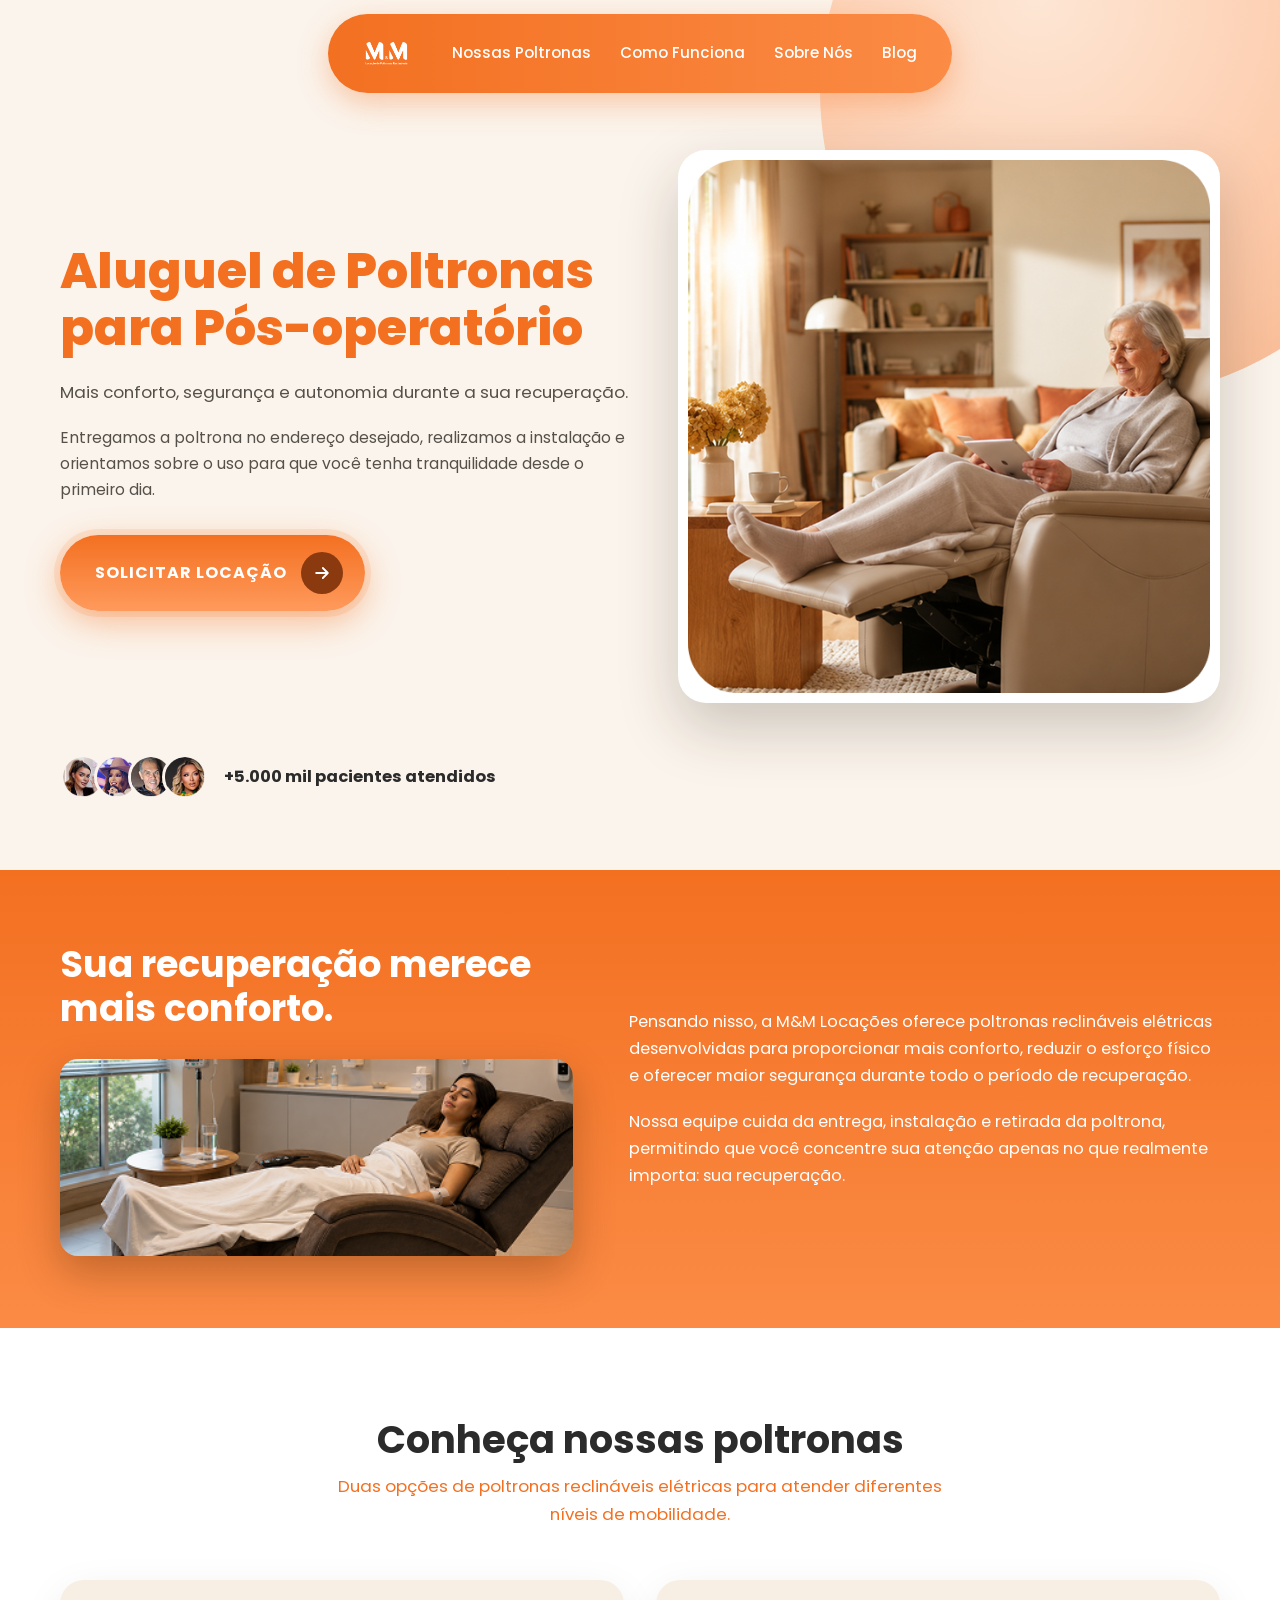
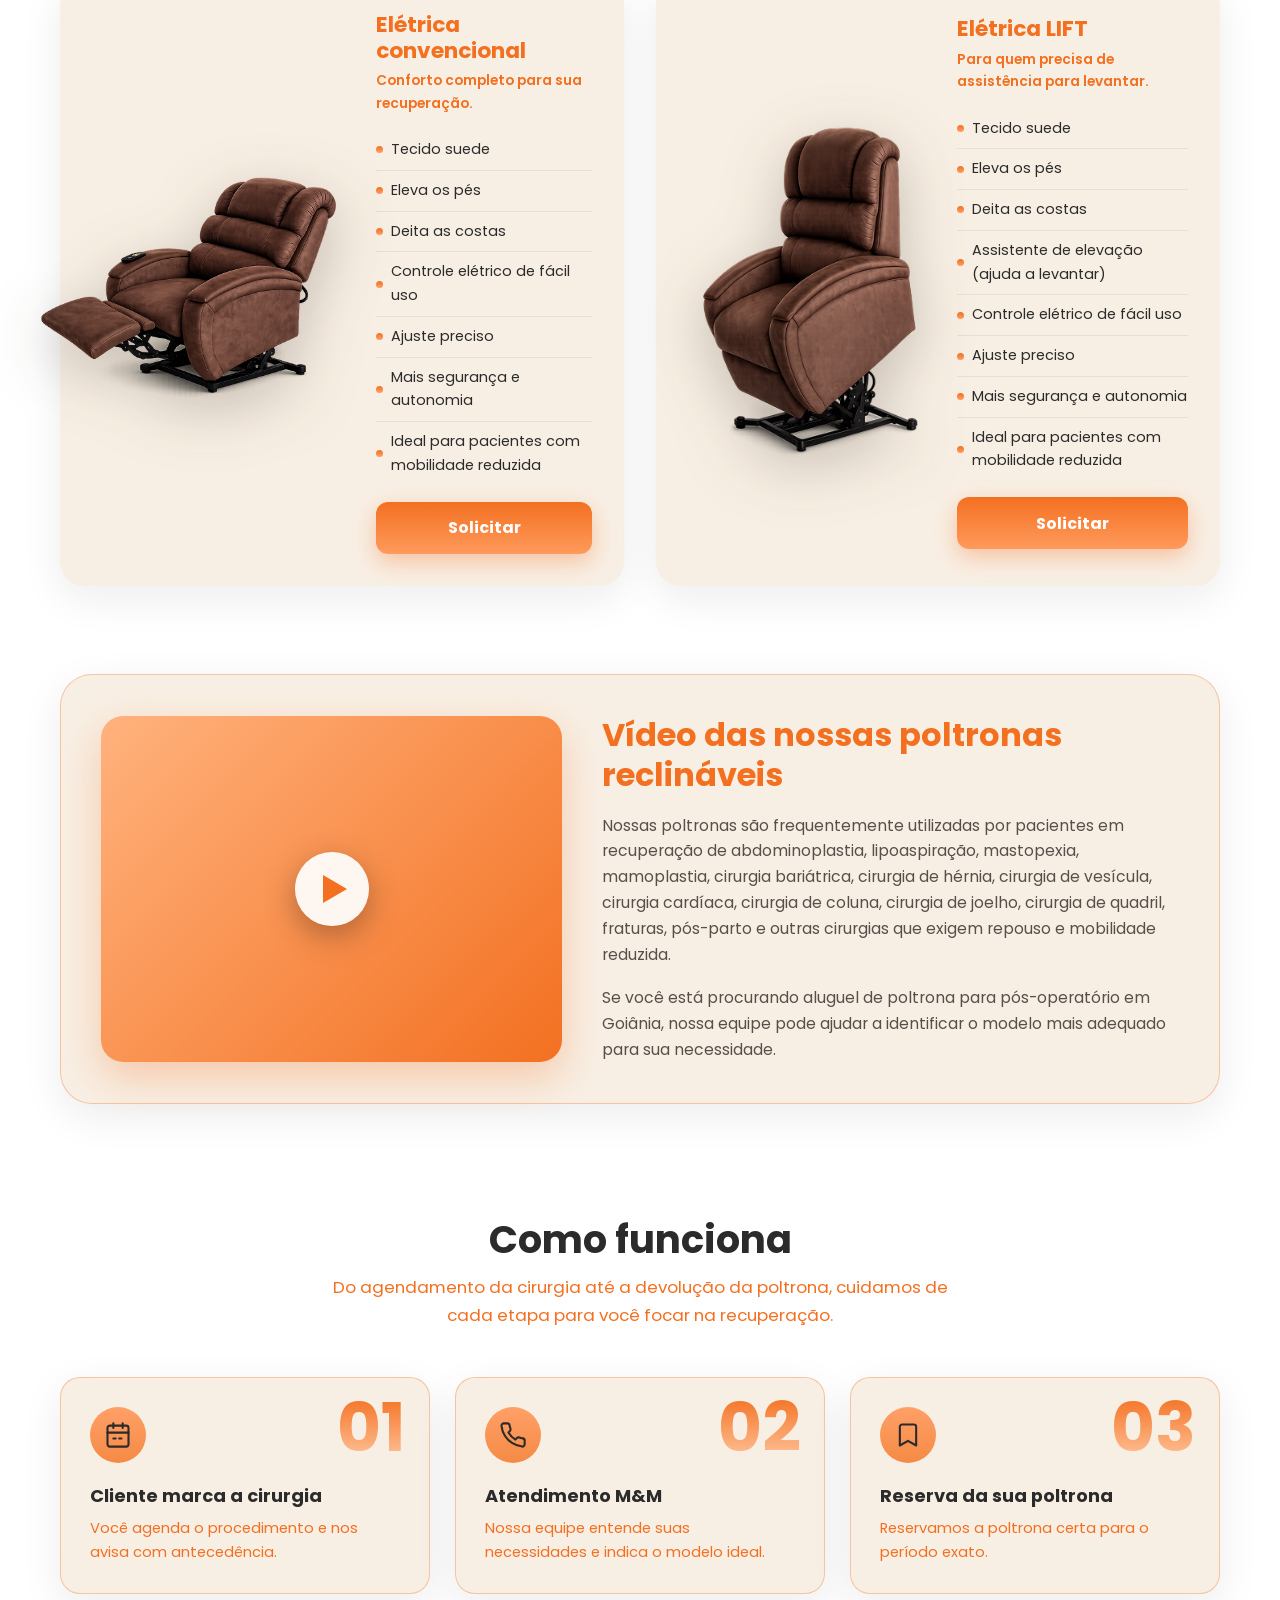
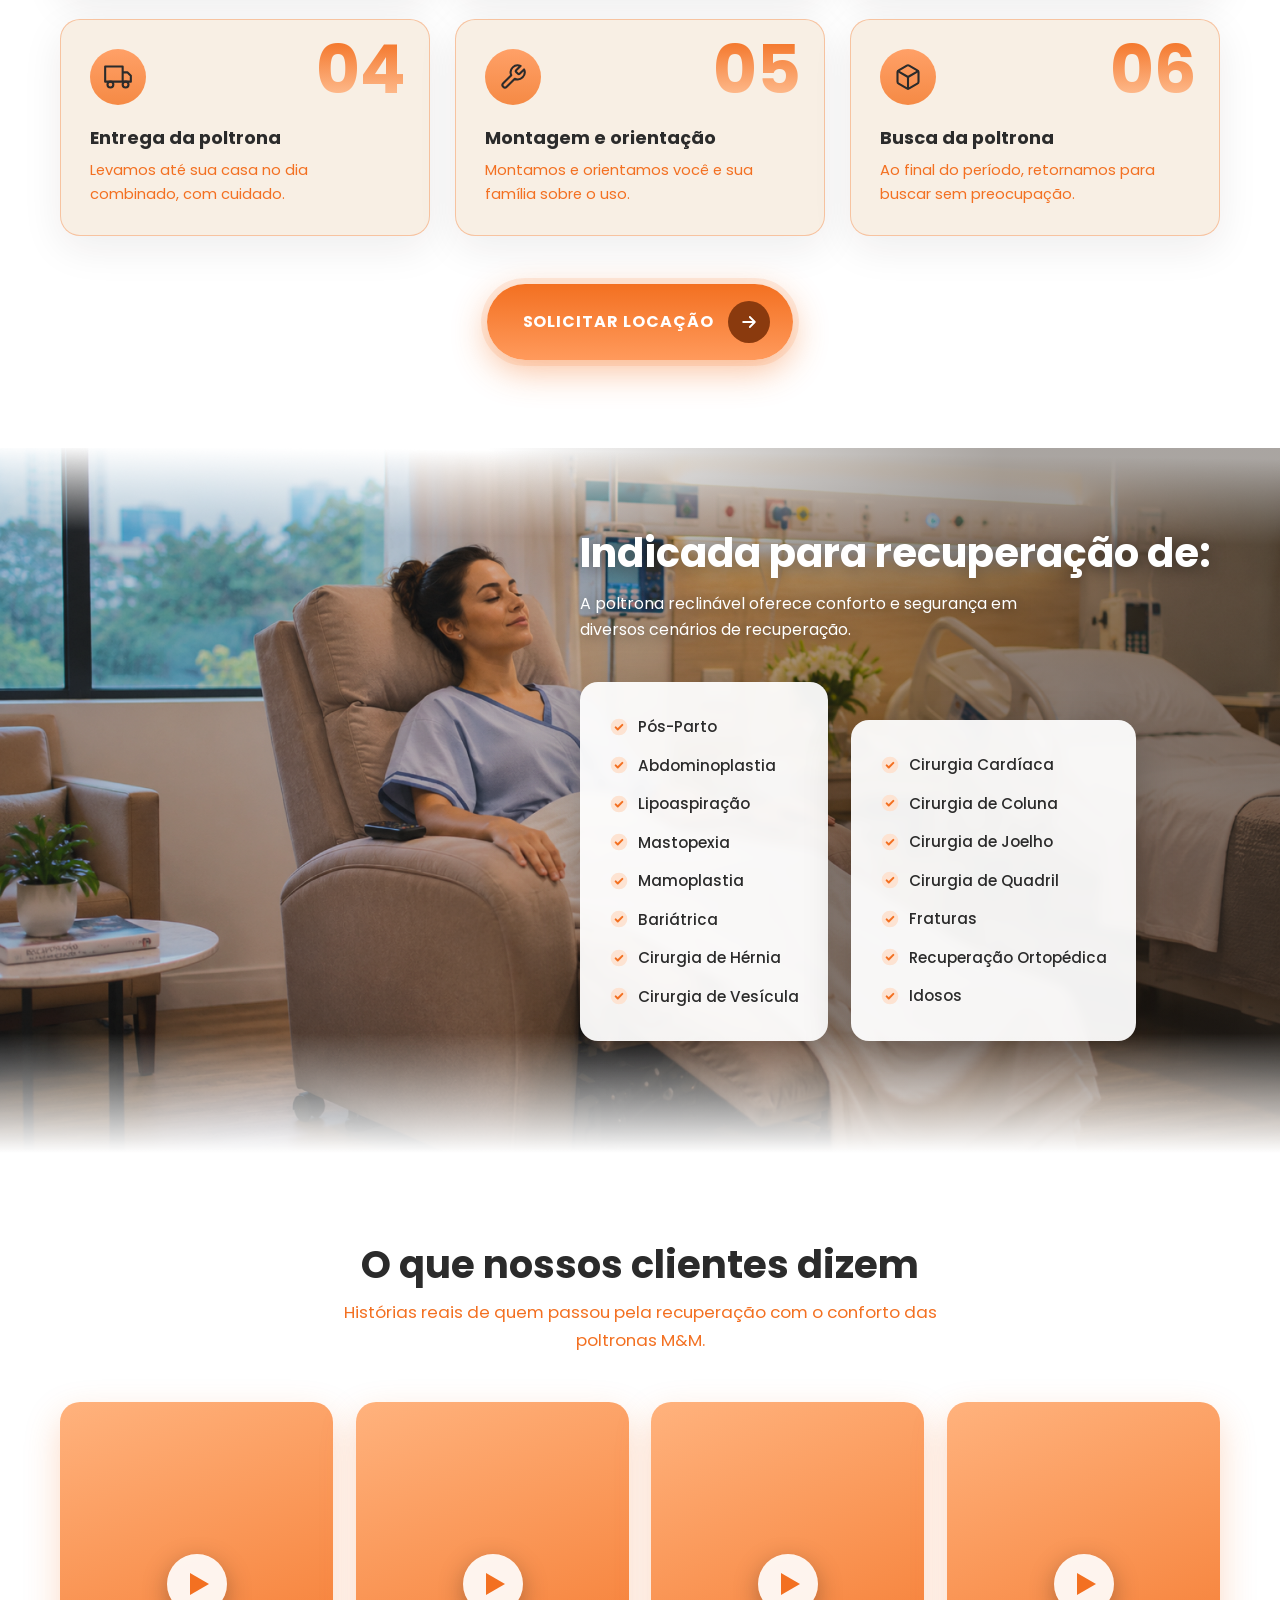
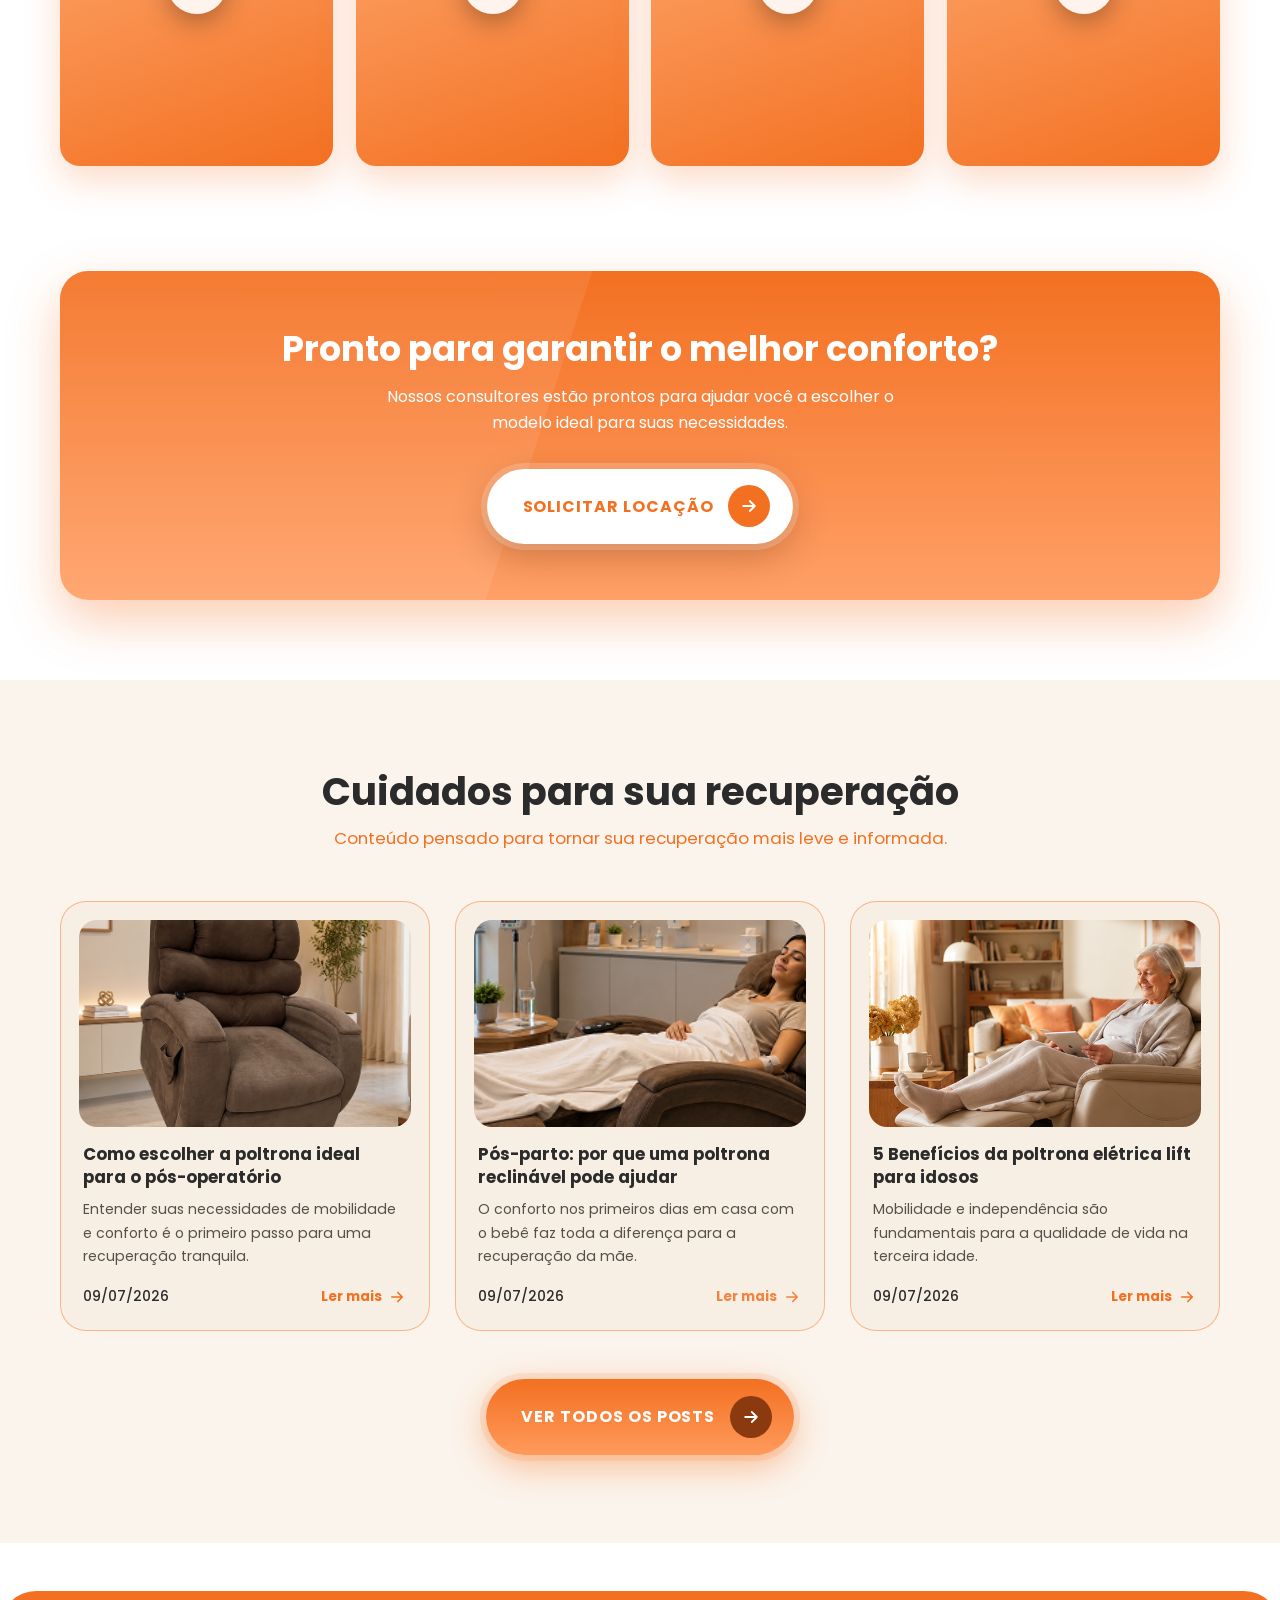
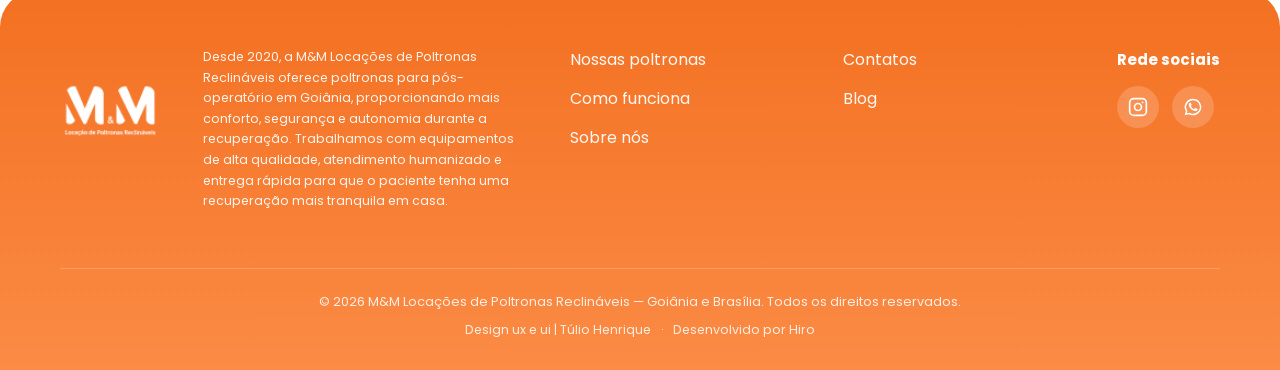
==== site/index.html @ 68909bc4 "Site M&M Locacoes: estatico (HTML/CSS/JS puro) + blog WordPress com tema proprio replicando a LP" ====
<!DOCTYPE html>
<html lang="pt-BR">
<head>
  <meta charset="UTF-8">
  <meta name="viewport" content="width=device-width, initial-scale=1.0">
  <title>M&M Locações | Aluguel de Poltronas Reclináveis para Pós-operatório em Goiânia e Brasília</title>
  <meta name="description" content="Aluguel de poltronas reclináveis elétricas para pós-operatório em Goiânia e Brasília. Entrega, instalação e orientação de uso. Mais conforto, segurança e autonomia na sua recuperação.">
  <meta property="og:title" content="M&M Locações | Aluguel de Poltronas para Pós-operatório">
  <meta property="og:description" content="Mais conforto, segurança e autonomia durante a sua recuperação. Entregamos, instalamos e orientamos sobre o uso.">
  <meta property="og:type" content="website">
  <link rel="icon" href="assets/img/favicon.svg" type="image/svg+xml">
  <link rel="preconnect" href="https://fonts.googleapis.com">
  <link rel="preconnect" href="https://fonts.gstatic.com" crossorigin>
  <link href="https://fonts.googleapis.com/css2?family=Poppins:wght@300;400;500;600;700;800&display=swap" rel="stylesheet">
  <link rel="stylesheet" href="css/style.css?v=2">
</head>
<body>

  <!-- ===== NAVBAR ===== -->
  <header class="navbar" id="navbar">
    <div class="container">
      <nav class="navbar-pill">
        <a href="/" class="logo" aria-label="M&M Locações — Início">
          <img src="assets/img/logo-mm-branco.png" alt="M&M Locação de Poltronas Reclináveis">
        </a>
        <ul class="nav-links" id="navLinks">
          <li><a href="/#nossas-poltronas">Nossas Poltronas</a></li>
          <li><a href="/#como-funciona">Como Funciona</a></li>
          <li><a href="/sobre-nos">Sobre Nós</a></li>
          <li><a href="/blog/">Blog</a></li>
        </ul>
        <button class="hamburger" id="hamburger" aria-label="Abrir menu" aria-expanded="false">
          <span></span><span></span><span></span>
        </button>
      </nav>
    </div>
  </header>

  <!-- ===== HERO ===== -->
  <section class="hero" id="inicio">
    <div class="container">
      <div class="hero-grid">
        <div>
          <h1 class="reveal reveal-esq">Aluguel de Poltronas para Pós-operatório</h1>
          <p class="lead reveal reveal-esq" style="--atraso:.15s">Mais conforto, segurança e autonomia durante a sua recuperação.</p>
          <p class="apoio reveal reveal-esq" style="--atraso:.25s">Entregamos a poltrona no endereço desejado, realizamos a instalação e orientamos sobre o uso para que você tenha tranquilidade desde o primeiro dia.</p>
          <button class="btn-cta reveal reveal-esq abrir-modal" style="--atraso:.35s">
            Solicitar locação
            <span class="seta">
              <svg viewBox="0 0 24 24" fill="none" stroke="#fff" stroke-width="2.2" stroke-linecap="round" stroke-linejoin="round"><path d="M5 12h14M13 6l6 6-6 6"/></svg>
            </span>
          </button>
        </div>
        <div class="hero-foto reveal reveal-dir" style="--atraso:.2s">
          <img src="assets/img/idosa-poltrona-reclinavel.png" alt="Senhora descansando com conforto em poltrona reclinável elétrica da M&M Locações">
        </div>
      </div>
      <div class="prova-social reveal" style="--atraso:.45s">
        <div class="avatares">
          <img src="assets/img/paciente-avatar-1.png" alt="Paciente atendida pela M&M">
          <img src="assets/img/paciente-avatar-2.png" alt="Paciente atendida pela M&M">
          <img src="assets/img/paciente-avatar-3.png" alt="Paciente atendido pela M&M">
          <img src="assets/img/paciente-avatar-4.png" alt="Paciente atendida pela M&M">
        </div>
        <strong>+5.000 mil pacientes atendidos</strong>
      </div>
    </div>
  </section>

  <!-- ===== FAIXA CONFORTO ===== -->
  <section class="faixa-conforto">
    <div class="container">
      <div class="grid">
        <div class="reveal reveal-esq">
          <h2>Sua recuperação merece mais conforto.</h2>
          <div class="foto">
            <img src="assets/img/recuperacao-pos-operatorio.png" alt="Paciente descansando em poltrona reclinável durante recuperação pós-operatória">
          </div>
        </div>
        <div class="reveal reveal-dir" style="--atraso:.15s">
          <p>Pensando nisso, a M&M Locações oferece poltronas reclináveis elétricas desenvolvidas para proporcionar mais conforto, reduzir o esforço físico e oferecer maior segurança durante todo o período de recuperação.</p>
          <p>Nossa equipe cuida da entrega, instalação e retirada da poltrona, permitindo que você concentre sua atenção apenas no que realmente importa: sua recuperação.</p>
        </div>
      </div>
    </div>
  </section>

  <!-- ===== NOSSAS POLTRONAS ===== -->
  <section class="poltronas" id="nossas-poltronas">
    <div class="container">
      <h2 class="titulo-secao reveal">Conheça nossas poltronas</h2>
      <p class="subtitulo-secao reveal" style="--atraso:.12s">Duas opções de poltronas reclináveis elétricas para atender diferentes níveis de mobilidade.</p>

      <div class="grid-poltronas">
        <article class="card-poltrona reveal reveal-esq">
          <div class="foto foto-larga">
            <img src="assets/img/poltrona-eletrica-convencional.png" alt="Poltrona reclinável elétrica convencional com pés elevados">
          </div>
          <div>
            <h3>Elétrica convencional</h3>
            <p class="para-quem">Conforto completo para sua recuperação.</p>
            <ul>
              <li>Tecido suede</li>
              <li>Eleva os pés</li>
              <li>Deita as costas</li>
              <li>Controle elétrico de fácil uso</li>
              <li>Ajuste preciso</li>
              <li>Mais segurança e autonomia</li>
              <li>Ideal para pacientes com mobilidade reduzida</li>
            </ul>
            <button class="btn-solicitar abrir-modal">Solicitar</button>
          </div>
        </article>

        <article class="card-poltrona reveal reveal-dir" style="--atraso:.15s">
          <div class="foto">
            <img src="assets/img/poltrona-eletrica-lift.png" alt="Poltrona reclinável elétrica LIFT com assistente de elevação para levantar">
          </div>
          <div>
            <h3>Elétrica LIFT</h3>
            <p class="para-quem">Para quem precisa de assistência para levantar.</p>
            <ul>
              <li>Tecido suede</li>
              <li>Eleva os pés</li>
              <li>Deita as costas</li>
              <li>Assistente de elevação (ajuda a levantar)</li>
              <li>Controle elétrico de fácil uso</li>
              <li>Ajuste preciso</li>
              <li>Mais segurança e autonomia</li>
              <li>Ideal para pacientes com mobilidade reduzida</li>
            </ul>
            <button class="btn-solicitar abrir-modal">Solicitar</button>
          </div>
        </article>
      </div>
    </div>
  </section>

  <!-- ===== BLOCO VÍDEO ===== -->
  <section class="bloco-video">
    <div class="container">
      <div class="card-video-destaque reveal reveal-zoom">
        <div class="video-thumb" data-video="assets/video/video-poltronas-reclinaveis.mp4" role="button" tabindex="0" aria-label="Assistir ao vídeo das nossas poltronas reclináveis">
          <video src="assets/video/video-poltronas-reclinaveis.mp4#t=0.1" preload="metadata" muted playsinline></video>
          <span class="play"></span>
        </div>
        <div class="texto">
          <h2>Vídeo das nossas poltronas reclináveis</h2>
          <p>Nossas poltronas são frequentemente utilizadas por pacientes em recuperação de abdominoplastia, lipoaspiração, mastopexia, mamoplastia, cirurgia bariátrica, cirurgia de hérnia, cirurgia de vesícula, cirurgia cardíaca, cirurgia de coluna, cirurgia de joelho, cirurgia de quadril, fraturas, pós-parto e outras cirurgias que exigem repouso e mobilidade reduzida.</p>
          <p>Se você está procurando aluguel de poltrona para pós-operatório em Goiânia, nossa equipe pode ajudar a identificar o modelo mais adequado para sua necessidade.</p>
        </div>
      </div>
    </div>
  </section>

  <!-- ===== COMO FUNCIONA ===== -->
  <section class="como-funciona" id="como-funciona">
    <div class="container">
      <h2 class="titulo-secao reveal">Como funciona</h2>
      <p class="subtitulo-secao reveal" style="--atraso:.12s">Do agendamento da cirurgia até a devolução da poltrona, cuidamos de cada etapa para você focar na recuperação.</p>

      <div class="grid-passos">
        <article class="card-passo reveal" style="--atraso:0s">
          <span class="numero">01</span>
          <span class="icone">
            <svg viewBox="0 0 24 24" fill="none" stroke="#2B2B2B" stroke-width="1.8" stroke-linecap="round" stroke-linejoin="round"><rect x="3" y="4" width="18" height="18" rx="2"/><path d="M16 2v4M8 2v4M3 10h18M8 15h2m3 0h2"/></svg>
          </span>
          <h3>Cliente marca a cirurgia</h3>
          <p>Você agenda o procedimento e nos avisa com antecedência.</p>
        </article>

        <article class="card-passo reveal" style="--atraso:.1s">
          <span class="numero">02</span>
          <span class="icone">
            <svg viewBox="0 0 24 24" fill="none" stroke="#2B2B2B" stroke-width="1.8" stroke-linecap="round" stroke-linejoin="round"><path d="M22 16.92v3a2 2 0 0 1-2.18 2 19.79 19.79 0 0 1-8.63-3.07 19.5 19.5 0 0 1-6-6 19.79 19.79 0 0 1-3.07-8.67A2 2 0 0 1 4.11 2h3a2 2 0 0 1 2 1.72c.13.96.36 1.9.7 2.81a2 2 0 0 1-.45 2.11L8.09 9.91a16 16 0 0 0 6 6l1.27-1.27a2 2 0 0 1 2.11-.45c.91.34 1.85.57 2.81.7A2 2 0 0 1 22 16.92z"/></svg>
          </span>
          <h3>Atendimento M&M</h3>
          <p>Nossa equipe entende suas necessidades e indica o modelo ideal.</p>
        </article>

        <article class="card-passo reveal" style="--atraso:.2s">
          <span class="numero">03</span>
          <span class="icone">
            <svg viewBox="0 0 24 24" fill="none" stroke="#2B2B2B" stroke-width="1.8" stroke-linecap="round" stroke-linejoin="round"><path d="M19 21l-7-4-7 4V5a2 2 0 0 1 2-2h10a2 2 0 0 1 2 2z"/></svg>
          </span>
          <h3>Reserva da sua poltrona</h3>
          <p>Reservamos a poltrona certa para o período exato.</p>
        </article>

        <article class="card-passo reveal" style="--atraso:.3s">
          <span class="numero">04</span>
          <span class="icone">
            <svg viewBox="0 0 24 24" fill="none" stroke="#2B2B2B" stroke-width="1.8" stroke-linecap="round" stroke-linejoin="round"><path d="M1 3h15v13H1zM16 8h4l3 3v5h-7V8z"/><circle cx="5.5" cy="18.5" r="2.5"/><circle cx="18.5" cy="18.5" r="2.5"/></svg>
          </span>
          <h3>Entrega da poltrona</h3>
          <p>Levamos até sua casa no dia combinado, com cuidado.</p>
        </article>

        <article class="card-passo reveal" style="--atraso:.4s">
          <span class="numero">05</span>
          <span class="icone">
            <svg viewBox="0 0 24 24" fill="none" stroke="#2B2B2B" stroke-width="1.8" stroke-linecap="round" stroke-linejoin="round"><path d="M14.7 6.3a1 1 0 0 0 0 1.4l1.6 1.6a1 1 0 0 0 1.4 0l3.77-3.77a6 6 0 0 1-7.94 7.94l-6.91 6.91a2.12 2.12 0 0 1-3-3l6.91-6.91a6 6 0 0 1 7.94-7.94l-3.76 3.76z"/></svg>
          </span>
          <h3>Montagem e orientação</h3>
          <p>Montamos e orientamos você e sua família sobre o uso.</p>
        </article>

        <article class="card-passo reveal" style="--atraso:.5s">
          <span class="numero">06</span>
          <span class="icone">
            <svg viewBox="0 0 24 24" fill="none" stroke="#2B2B2B" stroke-width="1.8" stroke-linecap="round" stroke-linejoin="round"><path d="M21 8a2 2 0 0 0-1-1.73l-7-4a2 2 0 0 0-2 0l-7 4A2 2 0 0 0 3 8v8a2 2 0 0 0 1 1.73l7 4a2 2 0 0 0 2 0l7-4A2 2 0 0 0 21 16z"/><path d="M3.3 7l8.7 5 8.7-5M12 22V12"/></svg>
          </span>
          <h3>Busca da poltrona</h3>
          <p>Ao final do período, retornamos para buscar sem preocupação.</p>
        </article>
      </div>

      <div class="acao reveal">
        <button class="btn-cta abrir-modal">
          Solicitar locação
          <span class="seta">
            <svg viewBox="0 0 24 24" fill="none" stroke="#fff" stroke-width="2.2" stroke-linecap="round" stroke-linejoin="round"><path d="M5 12h14M13 6l6 6-6 6"/></svg>
          </span>
        </button>
      </div>
    </div>
  </section>

  <!-- ===== INDICADA PARA ===== -->
  <section class="indicada">
    <div class="container">
      <div class="conteudo-indicada">
      <h2 class="reveal reveal-dir">Indicada para recuperação de:</h2>
      <p class="sub reveal reveal-dir" style="--atraso:.12s">A poltrona reclinável oferece conforto e segurança em diversos cenários de recuperação.</p>

      <div class="listas-recuperacao">
        <div class="lista-card reveal" style="--atraso:.2s">
          <ul>
            <li><svg width="20" height="20" viewBox="0 0 24 24" fill="none" stroke="#F37021" stroke-width="2.4" stroke-linecap="round" stroke-linejoin="round"><circle cx="12" cy="12" r="10" fill="#FDE3D2" stroke="none"/><path d="M8 12.5l2.5 2.5L16 9.5"/></svg>Pós-Parto</li>
            <li><svg width="20" height="20" viewBox="0 0 24 24" fill="none" stroke="#F37021" stroke-width="2.4" stroke-linecap="round" stroke-linejoin="round"><circle cx="12" cy="12" r="10" fill="#FDE3D2" stroke="none"/><path d="M8 12.5l2.5 2.5L16 9.5"/></svg>Abdominoplastia</li>
            <li><svg width="20" height="20" viewBox="0 0 24 24" fill="none" stroke="#F37021" stroke-width="2.4" stroke-linecap="round" stroke-linejoin="round"><circle cx="12" cy="12" r="10" fill="#FDE3D2" stroke="none"/><path d="M8 12.5l2.5 2.5L16 9.5"/></svg>Lipoaspiração</li>
            <li><svg width="20" height="20" viewBox="0 0 24 24" fill="none" stroke="#F37021" stroke-width="2.4" stroke-linecap="round" stroke-linejoin="round"><circle cx="12" cy="12" r="10" fill="#FDE3D2" stroke="none"/><path d="M8 12.5l2.5 2.5L16 9.5"/></svg>Mastopexia</li>
            <li><svg width="20" height="20" viewBox="0 0 24 24" fill="none" stroke="#F37021" stroke-width="2.4" stroke-linecap="round" stroke-linejoin="round"><circle cx="12" cy="12" r="10" fill="#FDE3D2" stroke="none"/><path d="M8 12.5l2.5 2.5L16 9.5"/></svg>Mamoplastia</li>
            <li><svg width="20" height="20" viewBox="0 0 24 24" fill="none" stroke="#F37021" stroke-width="2.4" stroke-linecap="round" stroke-linejoin="round"><circle cx="12" cy="12" r="10" fill="#FDE3D2" stroke="none"/><path d="M8 12.5l2.5 2.5L16 9.5"/></svg>Bariátrica</li>
            <li><svg width="20" height="20" viewBox="0 0 24 24" fill="none" stroke="#F37021" stroke-width="2.4" stroke-linecap="round" stroke-linejoin="round"><circle cx="12" cy="12" r="10" fill="#FDE3D2" stroke="none"/><path d="M8 12.5l2.5 2.5L16 9.5"/></svg>Cirurgia de Hérnia</li>
            <li><svg width="20" height="20" viewBox="0 0 24 24" fill="none" stroke="#F37021" stroke-width="2.4" stroke-linecap="round" stroke-linejoin="round"><circle cx="12" cy="12" r="10" fill="#FDE3D2" stroke="none"/><path d="M8 12.5l2.5 2.5L16 9.5"/></svg>Cirurgia de Vesícula</li>
          </ul>
        </div>
        <div class="lista-card reveal" style="--atraso:.32s">
          <ul>
            <li><svg width="20" height="20" viewBox="0 0 24 24" fill="none" stroke="#F37021" stroke-width="2.4" stroke-linecap="round" stroke-linejoin="round"><circle cx="12" cy="12" r="10" fill="#FDE3D2" stroke="none"/><path d="M8 12.5l2.5 2.5L16 9.5"/></svg>Cirurgia Cardíaca</li>
            <li><svg width="20" height="20" viewBox="0 0 24 24" fill="none" stroke="#F37021" stroke-width="2.4" stroke-linecap="round" stroke-linejoin="round"><circle cx="12" cy="12" r="10" fill="#FDE3D2" stroke="none"/><path d="M8 12.5l2.5 2.5L16 9.5"/></svg>Cirurgia de Coluna</li>
            <li><svg width="20" height="20" viewBox="0 0 24 24" fill="none" stroke="#F37021" stroke-width="2.4" stroke-linecap="round" stroke-linejoin="round"><circle cx="12" cy="12" r="10" fill="#FDE3D2" stroke="none"/><path d="M8 12.5l2.5 2.5L16 9.5"/></svg>Cirurgia de Joelho</li>
            <li><svg width="20" height="20" viewBox="0 0 24 24" fill="none" stroke="#F37021" stroke-width="2.4" stroke-linecap="round" stroke-linejoin="round"><circle cx="12" cy="12" r="10" fill="#FDE3D2" stroke="none"/><path d="M8 12.5l2.5 2.5L16 9.5"/></svg>Cirurgia de Quadril</li>
            <li><svg width="20" height="20" viewBox="0 0 24 24" fill="none" stroke="#F37021" stroke-width="2.4" stroke-linecap="round" stroke-linejoin="round"><circle cx="12" cy="12" r="10" fill="#FDE3D2" stroke="none"/><path d="M8 12.5l2.5 2.5L16 9.5"/></svg>Fraturas</li>
            <li><svg width="20" height="20" viewBox="0 0 24 24" fill="none" stroke="#F37021" stroke-width="2.4" stroke-linecap="round" stroke-linejoin="round"><circle cx="12" cy="12" r="10" fill="#FDE3D2" stroke="none"/><path d="M8 12.5l2.5 2.5L16 9.5"/></svg>Recuperação Ortopédica</li>
            <li><svg width="20" height="20" viewBox="0 0 24 24" fill="none" stroke="#F37021" stroke-width="2.4" stroke-linecap="round" stroke-linejoin="round"><circle cx="12" cy="12" r="10" fill="#FDE3D2" stroke="none"/><path d="M8 12.5l2.5 2.5L16 9.5"/></svg>Idosos</li>
          </ul>
        </div>
      </div>
      </div>
    </div>
  </section>

  <!-- ===== DEPOIMENTOS ===== -->
  <section class="depoimentos">
    <div class="container">
      <h2 class="titulo-secao reveal">O que nossos clientes dizem</h2>
      <p class="subtitulo-secao reveal" style="--atraso:.12s">Histórias reais de quem passou pela recuperação com o conforto das poltronas M&M.</p>

      <div class="grid-videos">
        <div class="card-video reveal" style="--atraso:0s" data-video="assets/video/depoimento-thays.mp4" role="button" tabindex="0" aria-label="Assistir depoimento da Thays sobre a poltrona elétrica">
          <video src="assets/video/depoimento-thays.mp4#t=0.1" preload="metadata" muted playsinline></video>
          <span class="play"></span>
        </div>
        <div class="card-video reveal" style="--atraso:.1s" data-video="assets/video/depoimento-rafaela.mp4" role="button" tabindex="0" aria-label="Assistir depoimento da Rafaela sobre a poltrona reclinável">
          <video src="assets/video/depoimento-rafaela.mp4#t=0.1" preload="metadata" muted playsinline></video>
          <span class="play"></span>
        </div>
        <div class="card-video reveal" style="--atraso:.2s" data-video="assets/video/depoimento-maternidade.mp4" role="button" tabindex="0" aria-label="Assistir vídeo sobre maternidade com poltrona reclinável">
          <video src="assets/video/depoimento-maternidade.mp4#t=0.1" preload="metadata" muted playsinline></video>
          <span class="play"></span>
        </div>
        <div class="card-video reveal" style="--atraso:.3s" data-video="assets/video/funcionamento-poltrona.mp4" role="button" tabindex="0" aria-label="Assistir vídeo do funcionamento da poltrona">
          <video src="assets/video/funcionamento-poltrona.mp4#t=0.1" preload="metadata" muted playsinline></video>
          <span class="play"></span>
        </div>
      </div>
    </div>
  </section>

  <!-- ===== FAIXA CTA ===== -->
  <section class="faixa-cta">
    <div class="container">
      <div class="painel reveal reveal-zoom">
        <h2>Pronto para garantir o melhor conforto?</h2>
        <p>Nossos consultores estão prontos para ajudar você a escolher o modelo ideal para suas necessidades.</p>
        <button class="btn-cta abrir-modal">
          Solicitar locação
          <span class="seta">
            <svg viewBox="0 0 24 24" fill="none" stroke="#fff" stroke-width="2.2" stroke-linecap="round" stroke-linejoin="round"><path d="M5 12h14M13 6l6 6-6 6"/></svg>
          </span>
        </button>
      </div>
    </div>
  </section>

  <!-- ===== BLOG PREVIEW ===== -->
  <section class="blog-preview">
    <div class="container">
      <h2 class="titulo-secao reveal">Cuidados para sua recuperação</h2>
      <p class="subtitulo-secao reveal" style="--atraso:.12s">Conteúdo pensado para tornar sua recuperação mais leve e informada.</p>

      <div class="grid-blog">
        <article class="card-blog reveal" style="--atraso:0s">
          <div class="thumb"><img src="assets/img/poltrona-reclinavel-sala.png" alt="Poltrona reclinável confortável em sala de estar"></div>
          <h3>Como escolher a poltrona ideal para o pós-operatório</h3>
          <p class="resumo">Entender suas necessidades de mobilidade e conforto é o primeiro passo para uma recuperação tranquila.</p>
          <div class="rodape-card">
            <span class="data">09/07/2026</span>
            <a class="ler-mais" href="/blog/como-escolher-poltrona-reclinavel-pos-operatorio/">Ler mais
              <svg width="18" height="18" viewBox="0 0 24 24" fill="none" stroke="#F37021" stroke-width="2.2" stroke-linecap="round" stroke-linejoin="round"><path d="M5 12h14M13 6l6 6-6 6"/></svg>
            </a>
          </div>
        </article>

        <article class="card-blog reveal" style="--atraso:.12s">
          <div class="thumb"><img src="assets/img/recuperacao-pos-operatorio.png" alt="Mãe descansando em poltrona reclinável no pós-parto"></div>
          <h3>Pós-parto: por que uma poltrona reclinável pode ajudar</h3>
          <p class="resumo">O conforto nos primeiros dias em casa com o bebê faz toda a diferença para a recuperação da mãe.</p>
          <div class="rodape-card">
            <span class="data">09/07/2026</span>
            <span class="ler-mais" title="Em breve">Ler mais
              <svg width="18" height="18" viewBox="0 0 24 24" fill="none" stroke="#F37021" stroke-width="2.2" stroke-linecap="round" stroke-linejoin="round"><path d="M5 12h14M13 6l6 6-6 6"/></svg>
            </span>
          </div>
        </article>

        <article class="card-blog reveal" style="--atraso:.24s">
          <div class="thumb"><img src="assets/img/idosa-poltrona-reclinavel.png" alt="Idosa lendo confortavelmente em poltrona elétrica lift"></div>
          <h3>5 Benefícios da poltrona elétrica lift para idosos</h3>
          <p class="resumo">Mobilidade e independência são fundamentais para a qualidade de vida na terceira idade.</p>
          <div class="rodape-card">
            <span class="data">09/07/2026</span>
            <a class="ler-mais" href="/blog/beneficios-poltrona-eletrica-lift-pos-operatorio/">Ler mais
              <svg width="18" height="18" viewBox="0 0 24 24" fill="none" stroke="#F37021" stroke-width="2.2" stroke-linecap="round" stroke-linejoin="round"><path d="M5 12h14M13 6l6 6-6 6"/></svg>
            </a>
          </div>
        </article>
      </div>

      <div class="acao">
        <a href="/blog/" class="btn-cta" style="text-decoration:none">
          Ver todos os posts
          <span class="seta">
            <svg viewBox="0 0 24 24" fill="none" stroke="#fff" stroke-width="2.2" stroke-linecap="round" stroke-linejoin="round"><path d="M5 12h14M13 6l6 6-6 6"/></svg>
          </span>
        </a>
      </div>
    </div>
  </section>

  <!-- ===== FOOTER ===== -->
  <footer class="footer">
    <div class="container">
      <div class="footer-grid">
        <div class="logo-footer">
          <img src="assets/img/logo-mm-branco.png" alt="M&M Locação de Poltronas Reclináveis">
        </div>
        <div class="sobre-texto">
          <p>Desde 2020, a M&M Locações de Poltronas Reclináveis oferece poltronas para pós-operatório em Goiânia, proporcionando mais conforto, segurança e autonomia durante a recuperação. Trabalhamos com equipamentos de alta qualidade, atendimento humanizado e entrega rápida para que o paciente tenha uma recuperação mais tranquila em casa.</p>
        </div>
        <div>
          <ul>
            <li><a href="/#nossas-poltronas">Nossas poltronas</a></li>
            <li><a href="/#como-funciona">Como funciona</a></li>
            <li><a href="/sobre-nos">Sobre nós</a></li>
          </ul>
        </div>
        <div>
          <ul>
            <li><button class="abrir-modal" type="button">Contatos</button></li>
            <li><a href="/blog/">Blog</a></li>
          </ul>
        </div>
        <div>
          <h4>Rede sociais</h4>
          <div class="redes">
            <a href="https://www.instagram.com/mmlocacoespoltronas/" target="_blank" rel="noopener" aria-label="Instagram da M&M Locações">
              <svg viewBox="0 0 24 24" fill="none" stroke="#fff" stroke-width="2" stroke-linecap="round" stroke-linejoin="round"><rect x="2" y="2" width="20" height="20" rx="5"/><circle cx="12" cy="12" r="4.2"/><circle cx="17.5" cy="6.5" r="1" fill="#fff" stroke="none"/></svg>
            </a>
            <button class="abrir-modal" type="button" aria-label="WhatsApp — Goiânia e Brasília">
              <svg viewBox="0 0 24 24" fill="#fff"><path d="M12 2a10 10 0 0 0-8.6 15.1L2 22l5-1.3A10 10 0 1 0 12 2zm0 18.2a8.2 8.2 0 0 1-4.2-1.2l-.3-.2-3 .8.8-2.9-.2-.3A8.2 8.2 0 1 1 12 20.2zm4.5-6.1c-.2-.1-1.5-.7-1.7-.8-.2-.1-.4-.1-.6.1-.2.2-.6.8-.8 1-.1.2-.3.2-.5.1a6.7 6.7 0 0 1-3.4-3c-.3-.4 0-.5.2-.7l.4-.5c.1-.2.2-.3.3-.5v-.5c0-.1-.6-1.4-.8-1.9-.2-.5-.4-.4-.6-.4h-.5c-.2 0-.5.1-.7.3-.2.3-.9.9-.9 2.2s.9 2.5 1.1 2.7c.1.2 1.8 2.8 4.5 3.9.6.3 1.1.4 1.5.6.6.2 1.2.2 1.6.1.5-.1 1.5-.6 1.7-1.2.2-.6.2-1.1.2-1.2l-.3-.2z"/></svg>
            </button>
          </div>
        </div>
      </div>
      <p class="copy">© 2026 M&M Locações de Poltronas Reclináveis — Goiânia e Brasília. Todos os direitos reservados.</p>
      <p class="creditos">
        <a href="https://www.behance.net/tuliohenrique1" target="_blank" rel="noopener">Design ux e ui | Túlio Henrique</a>
        <span>·</span>
        <a href="https://github.com/HiroDev-lab/HiroDev-lab" target="_blank" rel="noopener">Desenvolvido por Hiro</a>
      </p>
    </div>
  </footer>

  <!-- ===== MODAL WHATSAPP ===== -->
  <div class="modal-overlay" id="modalUnidade" role="dialog" aria-modal="true" aria-labelledby="tituloModal">
    <div class="modal-card">
      <button class="modal-fechar" aria-label="Fechar">✕</button>
      <h3 id="tituloModal">Escolha a unidade mais próxima</h3>
      <p>Você será atendido pelo WhatsApp da unidade escolhida.</p>
      <div class="opcoes-unidade">
        <a class="opcao-unidade" href="https://api.whatsapp.com/message/HBTGLJNVKJ6EF1?autoload=1&app_absent=0" target="_blank" rel="noopener">
          <span class="icone-zap">
            <svg width="24" height="24" viewBox="0 0 24 24" fill="#fff"><path d="M12 2a10 10 0 0 0-8.6 15.1L2 22l5-1.3A10 10 0 1 0 12 2zm0 18.2a8.2 8.2 0 0 1-4.2-1.2l-.3-.2-3 .8.8-2.9-.2-.3A8.2 8.2 0 1 1 12 20.2zm4.5-6.1c-.2-.1-1.5-.7-1.7-.8-.2-.1-.4-.1-.6.1-.2.2-.6.8-.8 1-.1.2-.3.2-.5.1a6.7 6.7 0 0 1-3.4-3c-.3-.4 0-.5.2-.7l.4-.5c.1-.2.2-.3.3-.5v-.5c0-.1-.6-1.4-.8-1.9-.2-.5-.4-.4-.6-.4h-.5c-.2 0-.5.1-.7.3-.2.3-.9.9-.9 2.2s.9 2.5 1.1 2.7c.1.2 1.8 2.8 4.5 3.9.6.3 1.1.4 1.5.6.6.2 1.2.2 1.6.1.5-.1 1.5-.6 1.7-1.2.2-.6.2-1.1.2-1.2l-.3-.2z"/></svg>
          </span>
          <span><strong>Goiânia</strong><span>Atendimento via WhatsApp</span></span>
        </a>
        <a class="opcao-unidade" href="https://api.whatsapp.com/message/JJZ7I3YWM7LIC1?autoload=1&app_absent=0" target="_blank" rel="noopener">
          <span class="icone-zap">
            <svg width="24" height="24" viewBox="0 0 24 24" fill="#fff"><path d="M12 2a10 10 0 0 0-8.6 15.1L2 22l5-1.3A10 10 0 1 0 12 2zm0 18.2a8.2 8.2 0 0 1-4.2-1.2l-.3-.2-3 .8.8-2.9-.2-.3A8.2 8.2 0 1 1 12 20.2zm4.5-6.1c-.2-.1-1.5-.7-1.7-.8-.2-.1-.4-.1-.6.1-.2.2-.6.8-.8 1-.1.2-.3.2-.5.1a6.7 6.7 0 0 1-3.4-3c-.3-.4 0-.5.2-.7l.4-.5c.1-.2.2-.3.3-.5v-.5c0-.1-.6-1.4-.8-1.9-.2-.5-.4-.4-.6-.4h-.5c-.2 0-.5.1-.7.3-.2.3-.9.9-.9 2.2s.9 2.5 1.1 2.7c.1.2 1.8 2.8 4.5 3.9.6.3 1.1.4 1.5.6.6.2 1.2.2 1.6.1.5-.1 1.5-.6 1.7-1.2.2-.6.2-1.1.2-1.2l-.3-.2z"/></svg>
          </span>
          <span><strong>Brasília</strong><span>Atendimento via WhatsApp</span></span>
        </a>
      </div>
    </div>
  </div>

  <!-- ===== LIGHTBOX VÍDEO ===== -->
  <div class="lightbox" id="lightbox">
    <button class="lightbox-fechar" aria-label="Fechar vídeo">✕</button>
    <video id="lightboxVideo" controls playsinline></video>
  </div>

  <script src="js/main.js?v=2"></script>
</body>
</html>
---- site/css/style.css ----
/* ============================================================
   M&M Locações de Poltronas Reclináveis — style.css
   Cores: #F37021 | degradê #FFA067 → #F37021 | Fonte: Poppins
   ============================================================ */

:root {
  --laranja: #F37021;
  --laranja-claro: #FFA067;
  --laranja-suave: #FDE3D2;
  --marrom-btn: #8A3A0E;
  --creme: #FBF4EC;
  --creme-card: #F8EFE4;
  --branco: #FFFFFF;
  --escuro: #2B2B2B;
  --texto: #555049;
  --grad: linear-gradient(180deg, #F37021 0%, #FFA067 100%);
  --grad-suave: linear-gradient(135deg, #FFF8F2 0%, #FFA067 100%);
  --grad-texto: linear-gradient(180deg, #F37021 0%, #FFC49B 100%);
  --sombra-card: 0 12px 40px rgba(43, 30, 20, 0.08);
  --raio: 24px;
  --transicao: cubic-bezier(0.22, 1, 0.36, 1);
}

* { margin: 0; padding: 0; box-sizing: border-box; }

html { scroll-behavior: smooth; }

body {
  font-family: 'Poppins', sans-serif;
  background: var(--branco);
  color: var(--texto);
  font-size: 16px;
  line-height: 1.65;
  overflow-x: hidden;
  -webkit-font-smoothing: antialiased;
}

img, video { max-width: 100%; display: block; }

a { text-decoration: none; color: inherit; }

.container {
  width: min(1160px, 92%);
  margin: 0 auto;
}

section { scroll-margin-top: 110px; }

/* ---------- Tipografia ---------- */

h1, h2, h3 { color: var(--escuro); font-weight: 700; line-height: 1.25; }

.titulo-secao {
  font-size: clamp(1.7rem, 3.4vw, 2.4rem);
  text-align: center;
}

.subtitulo-secao {
  color: var(--laranja);
  text-align: center;
  max-width: 620px;
  margin: 0.6rem auto 0;
  font-size: clamp(0.95rem, 1.6vw, 1.05rem);
}

.destaque { color: var(--laranja); }

/* ---------- Botão CTA ---------- */

.btn-cta {
  display: inline-flex;
  align-items: center;
  gap: 0.9rem;
  background: linear-gradient(180deg, #F37021 0%, #FF9A5C 100%);
  color: var(--branco);
  font-family: inherit;
  font-weight: 700;
  font-size: 1rem;
  letter-spacing: 0.06em;
  text-transform: uppercase;
  border: none;
  border-radius: 999px;
  padding: 1.05rem 1.4rem 1.05rem 2.2rem;
  cursor: pointer;
  box-shadow: 0 0 0 6px rgba(243, 112, 33, 0.12), 0 10px 35px rgba(243, 112, 33, 0.45);
  transition: transform 0.35s var(--transicao), box-shadow 0.35s var(--transicao);
  position: relative;
  overflow: hidden;
}

.btn-cta::after {
  content: '';
  position: absolute;
  top: 0; left: -80%;
  width: 50%; height: 100%;
  background: linear-gradient(100deg, transparent, rgba(255,255,255,0.35), transparent);
  transform: skewX(-20deg);
  transition: left 0.6s ease;
}

.btn-cta:hover::after { left: 130%; }

.btn-cta:hover {
  transform: translateY(-3px) scale(1.02);
  box-shadow: 0 0 0 8px rgba(243, 112, 33, 0.15), 0 16px 45px rgba(243, 112, 33, 0.55);
}

.btn-cta:active { transform: translateY(-1px) scale(0.99); }

.btn-cta .seta {
  width: 42px; height: 42px;
  border-radius: 50%;
  background: var(--marrom-btn);
  display: inline-flex;
  align-items: center;
  justify-content: center;
  flex-shrink: 0;
  transition: transform 0.35s var(--transicao);
}

.btn-cta:hover .seta { transform: translateX(4px); }

.btn-cta .seta svg { width: 20px; height: 20px; }

.btn-solicitar {
  display: block;
  width: 100%;
  text-align: center;
  background: linear-gradient(180deg, #F37021 0%, #FF9A5C 100%);
  color: var(--branco);
  font-family: inherit;
  font-weight: 700;
  font-size: 1rem;
  border: none;
  border-radius: 12px;
  padding: 0.85rem;
  cursor: pointer;
  box-shadow: 0 8px 22px rgba(243, 112, 33, 0.35);
  transition: transform 0.3s var(--transicao), box-shadow 0.3s var(--transicao), filter 0.3s;
}

.btn-solicitar:hover {
  transform: translateY(-2px);
  filter: brightness(1.06);
  box-shadow: 0 12px 30px rgba(243, 112, 33, 0.5);
}

/* ---------- Navbar ---------- */

.navbar {
  position: fixed;
  top: 14px;
  left: 0;
  right: 0;
  z-index: 100;
  transition: top 0.3s ease;
}

.navbar-pill {
  background: linear-gradient(90deg, #F37021 0%, #FB8B45 100%);
  border-radius: 999px;
  padding: 0.6rem 2.2rem;
  display: flex;
  align-items: center;
  justify-content: center;
  gap: 2.6rem;
  width: fit-content;
  margin: 0 auto;
  box-shadow: 0 10px 30px rgba(243, 112, 33, 0.35);
  transition: box-shadow 0.3s;
}

.navbar.rolada .navbar-pill { box-shadow: 0 6px 24px rgba(43, 30, 20, 0.3); }

.navbar .logo { display: inline-flex; }

.navbar .logo img { height: 60px; width: auto; }

.nav-links {
  display: flex;
  align-items: center;
  gap: 1.8rem;
  list-style: none;
}

.nav-links a {
  color: var(--branco);
  font-weight: 500;
  font-size: 0.95rem;
  position: relative;
  padding: 0.2rem 0;
}

.nav-links a::after {
  content: '';
  position: absolute;
  left: 0; bottom: -2px;
  width: 0; height: 2px;
  background: var(--branco);
  border-radius: 2px;
  transition: width 0.3s var(--transicao);
}

.nav-links a:hover::after, .nav-links a.ativo::after { width: 100%; }

.hamburger {
  display: none;
  background: none;
  border: none;
  cursor: pointer;
  padding: 6px;
}

.hamburger span {
  display: block;
  width: 26px; height: 3px;
  background: var(--branco);
  border-radius: 3px;
  margin: 5px 0;
  transition: transform 0.3s var(--transicao), opacity 0.3s;
}

.hamburger.aberto span:nth-child(1) { transform: translateY(8px) rotate(45deg); }
.hamburger.aberto span:nth-child(2) { opacity: 0; }
.hamburger.aberto span:nth-child(3) { transform: translateY(-8px) rotate(-45deg); }

/* ---------- Hero ---------- */

.hero {
  position: relative;
  background: var(--creme);
  padding: 150px 0 70px;
  overflow: hidden;
}

.hero::before {
  content: '';
  position: absolute;
  top: -220px;
  right: -160px;
  width: 620px;
  height: 620px;
  background: radial-gradient(circle at 35% 35%, #FFD9BE 0%, #FFA067 55%, #F37021 100%);
  border-radius: 48% 52% 55% 45% / 50% 46% 54% 50%;
  opacity: 0.5;
}

.hero-grid {
  position: relative;
  display: grid;
  grid-template-columns: 1.05fr 1fr;
  gap: 3rem;
  align-items: center;
}

.hero h1 {
  color: var(--laranja);
  font-size: clamp(2rem, 4.4vw, 3.1rem);
  font-weight: 800;
  line-height: 1.15;
}

.hero .lead { margin: 1.4rem 0 0; font-size: 1.05rem; }

.hero .apoio { margin: 1.2rem 0 0; font-size: 0.98rem; }

.hero .btn-cta { margin-top: 2rem; }

.hero-foto {
  background: var(--branco);
  padding: 10px;
  border-radius: 28px;
  overflow: hidden;
  box-shadow: 0 25px 60px rgba(43, 30, 20, 0.22);
}

.hero-foto img {
  width: 100%;
  height: 100%;
  object-fit: cover;
  border-radius: 20px;
  transition: transform 0.8s var(--transicao);
}

.hero-foto:hover img { transform: scale(1.04); }

.prova-social {
  position: relative;
  display: flex;
  align-items: center;
  gap: 1rem;
  margin-top: 3.2rem;
}

.avatares { display: flex; }

.avatares img {
  width: 46px; height: 46px;
  border-radius: 50%;
  border: 3px solid var(--creme);
  margin-left: -12px;
  transition: transform 0.3s var(--transicao);
}

.avatares img:first-child { margin-left: 0; }

.avatares img:hover { transform: translateY(-4px) scale(1.08); z-index: 2; position: relative; }

.prova-social strong { color: var(--escuro); font-size: 1.02rem; }

/* ---------- Faixa laranja "Sua recuperação" ---------- */

.faixa-conforto {
  background: linear-gradient(180deg, #F37021 0%, #FB8B45 100%);
  padding: 4.5rem 0;
  color: var(--branco);
}

.faixa-conforto .grid {
  display: grid;
  grid-template-columns: 1fr 1.15fr;
  gap: 3.5rem;
  align-items: center;
}

.faixa-conforto h2 {
  color: var(--branco);
  font-size: clamp(1.7rem, 3.2vw, 2.3rem);
  line-height: 1.2;
}

.faixa-conforto .foto {
  margin-top: 1.8rem;
  border-radius: 18px;
  overflow: hidden;
  box-shadow: 0 16px 40px rgba(60, 25, 0, 0.3);
}

.faixa-conforto .foto img { width: 100%; transition: transform 0.7s var(--transicao); }

.faixa-conforto .foto:hover img { transform: scale(1.05); }

.faixa-conforto p { margin-bottom: 1.2rem; font-size: 1.02rem; }

.faixa-conforto p:last-child { margin-bottom: 0; }

/* ---------- Poltronas ---------- */

.poltronas { background: var(--branco); padding: 5.5rem 0 4.5rem; }

.grid-poltronas {
  display: grid;
  grid-template-columns: 1fr 1fr;
  gap: 2rem;
  margin-top: 3.2rem;
}

.card-poltrona {
  background: var(--creme-card);
  border-radius: var(--raio);
  padding: 2rem;
  display: grid;
  grid-template-columns: 1.05fr 1fr;
  gap: 1.6rem;
  align-items: center;
  box-shadow: var(--sombra-card);
  transition: transform 0.45s var(--transicao), box-shadow 0.45s var(--transicao);
}

.card-poltrona:hover {
  transform: translateY(-8px);
  box-shadow: 0 24px 55px rgba(243, 112, 33, 0.18);
}

.card-poltrona .foto img {
  filter: drop-shadow(0 18px 30px rgba(43, 30, 20, 0.25));
  transition: transform 0.6s var(--transicao);
}

/* foto deitada (convencional) ganha mais presença p/ igualar à LIFT.
   O excedente transborda só para a ESQUERDA: a borda direita fica dentro
   do gap do grid e nunca encosta no texto do card. */
.card-poltrona:has(.foto-larga) { grid-template-columns: 1.2fr 1fr; }

.card-poltrona .foto-larga img {
  width: 138%;
  max-width: none;
  margin-left: -31%;
}

.card-poltrona:hover .foto img { transform: scale(1.05) rotate(-1deg); }

.card-poltrona h3 { color: var(--laranja); font-size: 1.35rem; line-height: 1.2; }

.card-poltrona .para-quem {
  color: var(--laranja);
  font-size: 0.86rem;
  font-weight: 600;
  margin: 0.4rem 0 0.9rem;
}

.card-poltrona ul { list-style: none; }

.card-poltrona li {
  font-size: 0.9rem;
  color: var(--escuro);
  padding: 0.5rem 0;
  border-bottom: 1px solid rgba(43, 30, 20, 0.08);
  display: flex;
  align-items: center;
  gap: 0.5rem;
}

.card-poltrona li::before {
  content: '';
  width: 7px; height: 7px;
  border-radius: 50%;
  background: var(--grad);
  flex-shrink: 0;
}

.card-poltrona li:last-of-type { border-bottom: none; }

.card-poltrona .btn-solicitar { margin-top: 1rem; }

/* ---------- Bloco de vídeo destaque ---------- */

.bloco-video { background: var(--branco); padding: 1rem 0 5rem; }

.bloco-video .card-video-destaque {
  background: var(--creme-card);
  border: 1px solid rgba(243, 112, 33, 0.35);
  border-radius: 32px;
  padding: 2.5rem;
  display: grid;
  grid-template-columns: 1fr 1.25fr;
  gap: 2.5rem;
  align-items: center;
  box-shadow: var(--sombra-card);
}

.video-thumb {
  position: relative;
  border-radius: 22px;
  overflow: hidden;
  cursor: pointer;
  background: linear-gradient(135deg, #FFB27D 0%, #F37021 100%);
  aspect-ratio: 4 / 3;
  box-shadow: 0 16px 40px rgba(243, 112, 33, 0.3);
  transition: transform 0.45s var(--transicao), box-shadow 0.45s var(--transicao);
}

.video-thumb:hover {
  transform: translateY(-6px);
  box-shadow: 0 24px 55px rgba(243, 112, 33, 0.42);
}

.video-thumb video {
  width: 100%;
  height: 100%;
  object-fit: cover;
  pointer-events: none;
}

.video-thumb .play {
  position: absolute;
  inset: 0;
  margin: auto;
  width: 74px; height: 74px;
  border-radius: 50%;
  background: rgba(255, 255, 255, 0.92);
  display: flex;
  align-items: center;
  justify-content: center;
  box-shadow: 0 10px 30px rgba(43, 30, 20, 0.35);
  transition: transform 0.35s var(--transicao), background 0.35s;
}

.video-thumb:hover .play { transform: scale(1.12); background: var(--branco); }

.video-thumb .play::after {
  content: '';
  width: 0; height: 0;
  border-style: solid;
  border-width: 14px 0 14px 24px;
  border-color: transparent transparent transparent var(--laranja);
  margin-left: 6px;
}

.bloco-video h2 { color: var(--laranja); font-size: clamp(1.5rem, 2.8vw, 2rem); }

.bloco-video .texto p { margin-top: 1.1rem; font-size: 0.98rem; color: var(--texto); }

/* ---------- Como funciona ---------- */

.como-funciona { background: var(--branco); padding: 2rem 0 5.5rem; }

.grid-passos {
  display: grid;
  grid-template-columns: repeat(3, 1fr);
  gap: 1.6rem;
  margin-top: 3rem;
}

.card-passo {
  background: var(--creme-card);
  border: 1px solid rgba(243, 112, 33, 0.35);
  border-radius: 20px;
  padding: 1.8rem;
  position: relative;
  overflow: hidden;
  box-shadow: var(--sombra-card);
  transition: transform 0.45s var(--transicao), box-shadow 0.45s var(--transicao);
}

.card-passo:hover {
  transform: translateY(-8px);
  box-shadow: 0 22px 50px rgba(243, 112, 33, 0.18);
}

.card-passo .icone {
  width: 56px; height: 56px;
  border-radius: 50%;
  background: linear-gradient(180deg, #FFA067 0%, #F58A45 100%);
  display: flex;
  align-items: center;
  justify-content: center;
  transition: transform 0.45s var(--transicao);
}

.card-passo:hover .icone { transform: rotate(-8deg) scale(1.1); }

.card-passo .icone svg { width: 28px; height: 28px; }

.card-passo .numero {
  position: absolute;
  top: 1rem; right: 1.4rem;
  font-size: 4.2rem;
  font-weight: 700;
  line-height: 1;
  background: var(--grad-texto);
  -webkit-background-clip: text;
  background-clip: text;
  -webkit-text-fill-color: transparent;
}

.card-passo h3 { font-size: 1.12rem; margin-top: 1.4rem; }

.card-passo p { color: var(--laranja); font-size: 0.92rem; margin-top: 0.5rem; }

.como-funciona .acao { text-align: center; margin-top: 3rem; }

/* ---------- Indicada para recuperação ---------- */

.indicada {
  position: relative;
  padding: 5rem 0 7rem;
  background: url('../assets/img/hero-paciente-poltrona-reclinavel.png') center / cover no-repeat;
}

.indicada::before {
  content: '';
  position: absolute;
  inset: 0;
  background: linear-gradient(90deg, transparent 38%, rgba(30, 18, 8, 0.38) 78%);
}

.indicada::after {
  content: '';
  position: absolute;
  left: 0; right: 0; bottom: 0;
  height: 120px;
  background: linear-gradient(180deg, transparent 0%, var(--branco) 100%);
  pointer-events: none;
}

.indicada .container { position: relative; }

.conteudo-indicada {
  max-width: 640px;
  margin-left: auto;
}

.indicada h2 {
  color: var(--branco);
  font-size: clamp(1.8rem, 3.4vw, 2.5rem);
  text-shadow: 0 2px 18px rgba(0, 0, 0, 0.45);
}

.indicada .sub {
  color: var(--branco);
  max-width: 460px;
  margin-top: 0.8rem;
  text-shadow: 0 2px 14px rgba(0, 0, 0, 0.5);
}

.listas-recuperacao {
  display: flex;
  gap: 1.4rem;
  margin-top: 2.4rem;
  flex-wrap: wrap;
  align-items: flex-start;
}

.listas-recuperacao .lista-card:nth-child(2) { margin-top: 2.4rem; }

.lista-card {
  background: rgba(255, 255, 255, 0.94);
  backdrop-filter: blur(4px);
  border-radius: 18px;
  padding: 1.6rem 1.8rem;
  box-shadow: 0 18px 45px rgba(0, 0, 0, 0.25);
  min-width: 240px;
}

.lista-card ul { list-style: none; }

.lista-card li {
  display: flex;
  align-items: center;
  gap: 0.6rem;
  padding: 0.42rem 0;
  color: var(--escuro);
  font-size: 0.95rem;
  font-weight: 500;
}

.lista-card li svg { flex-shrink: 0; }

/* ---------- Depoimentos (vídeos) ---------- */

.depoimentos { background: var(--branco); padding: 5.5rem 0 3rem; }

.grid-videos {
  display: grid;
  grid-template-columns: repeat(4, 1fr);
  gap: 1.4rem;
  margin-top: 3rem;
}

.card-video {
  position: relative;
  border-radius: 20px;
  overflow: hidden;
  cursor: pointer;
  aspect-ratio: 3 / 4;
  background: linear-gradient(160deg, #FFB27D 0%, #F37021 100%);
  box-shadow: 0 14px 35px rgba(243, 112, 33, 0.25);
  transition: transform 0.45s var(--transicao), box-shadow 0.45s var(--transicao);
}

.card-video:hover {
  transform: translateY(-8px) scale(1.02);
  box-shadow: 0 24px 50px rgba(243, 112, 33, 0.4);
}

.card-video video {
  width: 100%; height: 100%;
  object-fit: cover;
  pointer-events: none;
}

.card-video .play {
  position: absolute;
  inset: 0;
  margin: auto;
  width: 60px; height: 60px;
  border-radius: 50%;
  background: rgba(255, 255, 255, 0.9);
  display: flex;
  align-items: center;
  justify-content: center;
  box-shadow: 0 8px 25px rgba(43, 30, 20, 0.35);
  transition: transform 0.35s var(--transicao);
}

.card-video:hover .play { transform: scale(1.15); }

.card-video .play::after {
  content: '';
  width: 0; height: 0;
  border-style: solid;
  border-width: 11px 0 11px 19px;
  border-color: transparent transparent transparent var(--laranja);
  margin-left: 5px;
}

/* ---------- Faixa CTA final ---------- */

.faixa-cta { padding: 3.5rem 0 5rem; background: var(--branco); }

.faixa-cta .painel {
  background: linear-gradient(180deg, #F37021 0%, #FFA067 100%);
  border-radius: 28px;
  padding: 3.5rem 2rem;
  text-align: center;
  color: var(--branco);
  box-shadow: 0 20px 50px rgba(243, 112, 33, 0.35);
  position: relative;
  overflow: hidden;
}

.faixa-cta .painel::before {
  content: '';
  position: absolute;
  top: -60%; left: -10%;
  width: 50%; height: 220%;
  background: rgba(255, 255, 255, 0.08);
  transform: rotate(18deg);
}

.faixa-cta h2 { color: var(--branco); font-size: clamp(1.6rem, 3vw, 2.2rem); position: relative; }

.faixa-cta p { max-width: 560px; margin: 0.8rem auto 0; position: relative; }

.faixa-cta .btn-cta {
  margin-top: 2rem;
  background: var(--branco);
  color: var(--laranja);
  box-shadow: 0 0 0 6px rgba(255, 255, 255, 0.18), 0 12px 35px rgba(60, 25, 0, 0.25);
}

.faixa-cta .btn-cta:hover {
  box-shadow: 0 0 0 8px rgba(255, 255, 255, 0.25), 0 16px 45px rgba(60, 25, 0, 0.35);
}

.faixa-cta .btn-cta .seta { background: var(--laranja); }

/* ---------- Blog ---------- */

.blog-preview { background: var(--creme); padding: 5.5rem 0; }

.grid-blog {
  display: grid;
  grid-template-columns: repeat(3, 1fr);
  gap: 1.6rem;
  margin-top: 3rem;
}

.card-blog {
  background: var(--creme-card);
  border: 1px solid rgba(243, 112, 33, 0.45);
  border-radius: 26px;
  padding: 1.1rem 1.1rem 1.4rem;
  display: flex;
  flex-direction: column;
  transition: transform 0.45s var(--transicao), box-shadow 0.45s var(--transicao);
}

.card-blog:hover {
  transform: translateY(-8px);
  box-shadow: 0 22px 50px rgba(243, 112, 33, 0.18);
}

.card-blog .thumb {
  border-radius: 18px;
  overflow: hidden;
  aspect-ratio: 16 / 10;
  background: var(--laranja-suave);
}

.card-blog .thumb img {
  width: 100%; height: 100%;
  object-fit: cover;
  transition: transform 0.6s var(--transicao);
}

.card-blog:hover .thumb img { transform: scale(1.07); }

.card-blog h3 { font-size: 1.05rem; margin: 1rem 0.3rem 0; line-height: 1.35; }

.card-blog .resumo { font-size: 0.88rem; margin: 0.6rem 0.3rem 0; flex: 1; }

.card-blog .rodape-card {
  display: flex;
  justify-content: space-between;
  align-items: center;
  margin: 1.1rem 0.3rem 0;
  font-size: 0.85rem;
}

.card-blog .data { color: var(--escuro); font-weight: 500; }

.card-blog .ler-mais {
  color: var(--laranja);
  font-weight: 700;
  display: inline-flex;
  align-items: center;
  gap: 0.4rem;
  cursor: not-allowed;
  opacity: 0.85;
}

.card-blog a.ler-mais {
  cursor: pointer;
  opacity: 1;
  transition: gap 0.3s var(--transicao);
}

.card-blog a.ler-mais:hover { gap: 0.7rem; }

.card-blog .tag {
  position: absolute;
  top: 1.6rem; left: 1.6rem;
  background: rgba(255, 255, 255, 0.92);
  color: var(--laranja);
  font-size: 0.72rem;
  font-weight: 700;
  padding: 0.25rem 0.7rem;
  border-radius: 999px;
}

.card-blog { position: relative; }

.blog-preview .acao { text-align: center; margin-top: 3rem; }

/* ---------- Página Blog ---------- */

.blog-hero { background: var(--branco); padding: 160px 0 3rem; text-align: center; }

.blog-hero h1 { font-size: clamp(1.8rem, 3.6vw, 2.5rem); max-width: 720px; margin: 0 auto; }

.blog-hero p { max-width: 560px; margin: 1rem auto 0; }

.blog-hero .foto-destaque {
  margin: 2.5rem auto 0;
  max-width: 760px;
  border-radius: 26px;
  overflow: hidden;
  box-shadow: 0 24px 60px rgba(43, 30, 20, 0.18);
}

.blog-hero .foto-destaque img { transition: transform 0.8s var(--transicao); }

.blog-hero .foto-destaque:hover img { transform: scale(1.04); }

.categorias {
  display: flex;
  justify-content: center;
  flex-wrap: wrap;
  gap: 0.9rem;
  margin-top: 2.5rem;
}

.chip {
  background: var(--creme-card);
  color: var(--laranja);
  font-family: inherit;
  font-size: 0.92rem;
  font-weight: 600;
  border: 1px solid transparent;
  border-radius: 12px;
  padding: 0.65rem 1.5rem;
  cursor: pointer;
  transition: all 0.3s var(--transicao);
}

.chip:hover { transform: translateY(-2px); border-color: var(--laranja); }

.chip.ativo {
  background: var(--grad);
  color: var(--branco);
  box-shadow: 0 8px 22px rgba(243, 112, 33, 0.35);
}

.blog-lista { background: var(--branco); padding: 3rem 0 5.5rem; }

.card-blog.oculto { display: none; }

/* ---------- Página de artigo do blog ---------- */

.post-artigo { background: var(--branco); padding: 160px 0 4.5rem; }

.post-artigo .coluna-artigo {
  width: min(760px, 92%);
  margin: 0 auto;
}

.post-artigo .tag-post {
  display: block;
  width: fit-content;
  margin: 0 auto;
  background: var(--laranja-suave);
  color: var(--laranja);
  font-size: 0.78rem;
  font-weight: 700;
  padding: 0.3rem 0.95rem;
  border-radius: 999px;
}

.post-artigo h1 {
  text-align: center;
  font-size: clamp(1.7rem, 3.4vw, 2.3rem);
  margin-top: 1.5rem;
}

.post-artigo h2 {
  text-align: center;
  font-size: clamp(1.4rem, 2.7vw, 1.9rem);
  margin-top: 3.2rem;
}

.post-artigo p {
  text-align: center;
  margin-top: 1.2rem;
  font-size: 0.98rem;
}

.post-artigo .foto-artigo {
  border-radius: 24px;
  overflow: hidden;
  margin-top: 2.5rem;
  box-shadow: 0 24px 60px rgba(43, 30, 20, 0.15);
}

.post-artigo .foto-artigo img {
  width: 100%;
  transition: transform 0.8s var(--transicao);
}

.post-artigo .foto-artigo:hover img { transform: scale(1.03); }

.post-artigo .foto-media { max-width: 560px; margin-left: auto; margin-right: auto; }

.post-artigo .foto-banner {
  width: min(980px, 92%);
  margin: 2rem auto 0;
  border-radius: 28px;
  overflow: hidden;
}

.post-artigo .foto-banner img { width: 100%; }

.chips-artigo {
  display: flex;
  justify-content: center;
  flex-wrap: wrap;
  gap: 1rem;
  margin-top: 2.8rem;
}

/* ---------- Página Sobre Nós ---------- */

.historia { background: var(--branco); padding: 160px 0 4rem; }

.historia h1 {
  color: var(--laranja);
  text-align: center;
  font-size: clamp(1.9rem, 3.6vw, 2.5rem);
}

.historia-grid {
  display: grid;
  grid-template-columns: 0.9fr 1.3fr 0.9fr;
  gap: 2rem;
  align-items: center;
  margin-top: 3rem;
}

.card-desde {
  background: var(--creme-card);
  border: 1px solid rgba(243, 112, 33, 0.4);
  border-radius: 24px;
  padding: 1.8rem;
  box-shadow: var(--sombra-card);
}

.card-desde .desde { font-size: 0.9rem; font-weight: 600; color: var(--escuro); }

.card-desde .ano {
  font-size: 4rem;
  font-weight: 700;
  line-height: 1;
  background: var(--grad-texto);
  -webkit-background-clip: text;
  background-clip: text;
  -webkit-text-fill-color: transparent;
}

.card-desde p { font-size: 0.85rem; margin-top: 1rem; color: var(--laranja); }

.fotos-familia {
  position: relative;
  display: flex;
  justify-content: center;
}

.fotos-familia img {
  width: 56%;
  border-radius: 14px;
  box-shadow: 0 18px 45px rgba(43, 30, 20, 0.25);
  transition: transform 0.5s var(--transicao);
}

.fotos-familia img:first-child { transform: translateX(6%); z-index: 1; }

.fotos-familia img:last-child { transform: translateX(-6%) translateY(12%); }

.fotos-familia img:hover { transform: scale(1.05); z-index: 3; }

.frase-fundadores {
  font-size: clamp(1.3rem, 2.4vw, 1.7rem);
  font-weight: 700;
  line-height: 1.35;
  background: linear-gradient(120deg, #F37021 0%, #FFA067 100%);
  -webkit-background-clip: text;
  background-clip: text;
  -webkit-text-fill-color: transparent;
}

.diferencial { background: var(--creme); padding: 5rem 0; text-align: center; }

.diferencial h2 {
  font-size: clamp(2.6rem, 7vw, 5rem);
  font-weight: 600;
  line-height: 1.05;
  background: linear-gradient(180deg, #F37021 0%, #FFC49B 100%);
  -webkit-background-clip: text;
  background-clip: text;
  -webkit-text-fill-color: transparent;
}

.chips-diferencial {
  display: flex;
  justify-content: center;
  flex-wrap: wrap;
  gap: 1rem;
  margin-top: 2.8rem;
}

.chips-diferencial .chip-dif, .chips-artigo .chip-dif {
  background: var(--branco);
  color: var(--laranja);
  font-weight: 600;
  font-size: 0.95rem;
  border-radius: 12px;
  padding: 0.8rem 1.6rem;
  box-shadow: var(--sombra-card);
  transition: transform 0.35s var(--transicao), box-shadow 0.35s var(--transicao);
}

.chips-diferencial .chip-dif:hover, .chips-artigo .chip-dif:hover {
  transform: translateY(-4px);
  box-shadow: 0 16px 35px rgba(243, 112, 33, 0.22);
}

.historias-videos { background: var(--branco); padding: 5.5rem 0 3rem; }

/* ---------- Footer ---------- */

.footer {
  background: linear-gradient(180deg, #F37021 0%, #FB8B45 100%);
  color: var(--branco);
  padding: 3.5rem 0 1.8rem;
  margin-top: 3rem;
  border-radius: 36px 36px 0 0;
}

.footer-grid {
  display: grid;
  grid-template-columns: auto 1.4fr 1fr 1fr auto;
  gap: 2.5rem;
  align-items: start;
}

.footer .logo-footer img { height: 130px; width: auto; }

.footer .sobre-texto { font-size: 0.78rem; opacity: 0.92; max-width: 340px; }

.footer .sobre-texto p { margin-bottom: 0.7rem; }

.footer h4 {
  font-size: 0.95rem;
  font-weight: 700;
  margin-bottom: 0.9rem;
  color: var(--branco);
}

.footer ul { list-style: none; }

.footer ul li { margin-bottom: 0.55rem; }

.footer ul li { margin-bottom: 0.8rem; }

.footer ul a, .footer ul button {
  color: var(--branco);
  font-family: inherit;
  font-size: 1rem;
  background: none;
  border: none;
  cursor: pointer;
  padding: 0;
  opacity: 0.95;
  transition: opacity 0.25s, transform 0.25s var(--transicao);
  display: inline-block;
}

.footer ul a:hover, .footer ul button:hover { opacity: 1; transform: translateX(4px); }

.redes { display: flex; gap: 0.8rem; }

.redes a, .redes button {
  width: 42px; height: 42px;
  border-radius: 50%;
  background: rgba(255, 255, 255, 0.18);
  border: none;
  padding: 0;
  cursor: pointer;
  display: inline-flex;
  align-items: center;
  justify-content: center;
  transition: transform 0.3s var(--transicao), background 0.3s;
}

.redes a:hover, .redes button:hover { transform: translateY(-4px) scale(1.08); background: rgba(255, 255, 255, 0.32); }

.redes svg { width: 20px; height: 20px; }

.footer .copy {
  text-align: center;
  font-size: 0.8rem;
  opacity: 0.85;
  margin-top: 2.8rem;
  padding-top: 1.4rem;
  border-top: 1px solid rgba(255, 255, 255, 0.25);
}

.footer .creditos {
  display: flex;
  justify-content: center;
  align-items: center;
  flex-wrap: wrap;
  gap: 0.6rem;
  text-align: center;
  font-size: 0.78rem;
  opacity: 0.85;
  margin-top: 0.5rem;
}

.footer .creditos a { color: var(--branco); transition: opacity 0.25s; }

.footer .creditos a:hover { opacity: 1; text-decoration: underline; }

/* ---------- Modal WhatsApp ---------- */

.modal-overlay {
  position: fixed;
  inset: 0;
  background: rgba(20, 12, 6, 0.72);
  backdrop-filter: blur(4px);
  z-index: 200;
  display: flex;
  align-items: center;
  justify-content: center;
  padding: 1rem;
  opacity: 0;
  pointer-events: none;
  transition: opacity 0.35s ease;
}

.modal-overlay.aberto { opacity: 1; pointer-events: auto; }

.modal-card {
  background: var(--branco);
  border-radius: 26px;
  padding: 2.5rem 2.2rem;
  max-width: 440px;
  width: 100%;
  text-align: center;
  position: relative;
  transform: translateY(30px) scale(0.96);
  transition: transform 0.4s var(--transicao);
  box-shadow: 0 30px 80px rgba(0, 0, 0, 0.35);
}

.modal-overlay.aberto .modal-card { transform: translateY(0) scale(1); }

.modal-card h3 { font-size: 1.35rem; }

.modal-card p { font-size: 0.92rem; margin-top: 0.4rem; }

.modal-fechar {
  position: absolute;
  top: 1rem; right: 1rem;
  width: 36px; height: 36px;
  border-radius: 50%;
  border: none;
  background: var(--creme-card);
  color: var(--escuro);
  font-size: 1.1rem;
  cursor: pointer;
  transition: background 0.25s, transform 0.25s;
}

.modal-fechar:hover { background: var(--laranja-suave); transform: rotate(90deg); }

.opcoes-unidade { display: flex; flex-direction: column; gap: 0.9rem; margin-top: 1.8rem; }

.opcao-unidade {
  display: flex;
  align-items: center;
  gap: 1rem;
  background: var(--creme-card);
  border: 1.5px solid transparent;
  border-radius: 16px;
  padding: 1rem 1.2rem;
  text-align: left;
  transition: all 0.3s var(--transicao);
}

.opcao-unidade:hover {
  border-color: var(--laranja);
  transform: translateY(-3px);
  box-shadow: 0 12px 30px rgba(243, 112, 33, 0.2);
}

.opcao-unidade .icone-zap {
  width: 46px; height: 46px;
  border-radius: 50%;
  background: linear-gradient(180deg, #F37021 0%, #FFA067 100%);
  display: flex;
  align-items: center;
  justify-content: center;
  flex-shrink: 0;
}

.opcao-unidade strong { display: block; color: var(--escuro); font-size: 1.02rem; }

.opcao-unidade span { font-size: 0.82rem; color: var(--laranja); font-weight: 500; }

/* ---------- Lightbox de vídeo ---------- */

.lightbox {
  position: fixed;
  inset: 0;
  background: rgba(10, 6, 3, 0.9);
  z-index: 300;
  display: flex;
  align-items: center;
  justify-content: center;
  padding: 1.5rem;
  opacity: 0;
  pointer-events: none;
  transition: opacity 0.35s ease;
}

.lightbox.aberto { opacity: 1; pointer-events: auto; }

.lightbox video {
  max-width: min(92vw, 900px);
  max-height: 84vh;
  border-radius: 18px;
  box-shadow: 0 30px 90px rgba(0, 0, 0, 0.6);
  transform: scale(0.94);
  transition: transform 0.4s var(--transicao);
}

.lightbox.aberto video { transform: scale(1); }

.lightbox-fechar {
  position: absolute;
  top: 1.4rem; right: 1.8rem;
  width: 46px; height: 46px;
  border-radius: 50%;
  border: none;
  background: rgba(255, 255, 255, 0.14);
  color: var(--branco);
  font-size: 1.4rem;
  cursor: pointer;
  transition: background 0.25s, transform 0.25s;
}

.lightbox-fechar:hover { background: var(--laranja); transform: rotate(90deg); }

/* ---------- Animações de reveal ---------- */

.reveal {
  opacity: 0;
  transform: translateY(36px);
  transition: opacity 0.8s var(--transicao), transform 0.8s var(--transicao);
  transition-delay: var(--atraso, 0s);
  will-change: opacity, transform;
}

.reveal-esq { transform: translateX(-46px); }
.reveal-dir { transform: translateX(46px); }
.reveal-zoom { transform: scale(0.9); }

.reveal.visivel {
  opacity: 1;
  transform: translate(0) scale(1);
}

@media (prefers-reduced-motion: reduce) {
  .reveal, .reveal-esq, .reveal-dir, .reveal-zoom {
    opacity: 1 !important;
    transform: none !important;
    transition: none !important;
  }
  html { scroll-behavior: auto; }
}

/* ---------- Responsivo ---------- */

@media (max-width: 1024px) {
  .grid-poltronas { grid-template-columns: 1fr; }
  /* cards empilhados: a coluna da foto já é larga, sem necessidade de transbordo */
  .card-poltrona .foto-larga img { width: 112%; margin-left: -6%; }
  .grid-videos { grid-template-columns: repeat(2, 1fr); }
  .footer-grid { grid-template-columns: 1fr 1fr; }
  .historia-grid { grid-template-columns: 1fr 1fr; }
  .frase-fundadores { grid-column: 1 / -1; text-align: center; }
}

@media (max-width: 820px) {
  .navbar-pill {
    width: 100%;
    gap: 0;
    justify-content: space-between;
    padding: 0.55rem 1.4rem;
    position: relative;
  }

  .navbar .logo img { height: 50px; }

  .nav-links {
    position: absolute;
    top: calc(100% + 10px);
    left: 0;
    right: 0;
    flex-direction: column;
    gap: 0;
    background: linear-gradient(180deg, #F37021 0%, #FB8B45 100%);
    border-radius: 22px;
    box-shadow: 0 18px 45px rgba(43, 30, 20, 0.3);
    overflow: hidden;
    max-height: 0;
    transition: max-height 0.45s var(--transicao);
  }

  .nav-links.aberto { max-height: 420px; }

  .nav-links li { width: 100%; }

  .nav-links a {
    display: block;
    padding: 1rem 1.6rem;
    border-bottom: 1px solid rgba(255, 255, 255, 0.15);
  }

  .nav-links li:last-child a { border-bottom: none; }

  .nav-links a::after { display: none; }

  .hamburger { display: block; }

  .hero { padding-top: 120px; }
  .hero-grid { grid-template-columns: 1fr; gap: 2.2rem; }
  .hero::before { width: 380px; height: 380px; top: -140px; right: -120px; }
  .prova-social { margin-top: 2.4rem; }

  .faixa-conforto .grid { grid-template-columns: 1fr; gap: 2rem; }

  .card-poltrona, .card-poltrona:has(.foto-larga) { grid-template-columns: 1fr; text-align: center; }
  .card-poltrona .foto { max-width: 340px; margin: 0 auto; }
  .card-poltrona .foto-larga img { width: 100%; max-width: 100%; margin-left: 0; }
  .card-poltrona li { text-align: left; }

  .bloco-video .card-video-destaque { grid-template-columns: 1fr; padding: 1.6rem; }

  .grid-passos { grid-template-columns: 1fr 1fr; }

  .listas-recuperacao { flex-direction: column; }
  .listas-recuperacao .lista-card:nth-child(2) { margin-top: 0; }
  .indicada::before { background: rgba(28, 17, 8, 0.42); }
  .conteudo-indicada { max-width: none; }

  .grid-blog { grid-template-columns: 1fr; }

  .historia-grid { grid-template-columns: 1fr; }
  .fotos-familia { max-width: 440px; margin: 0 auto; }

  .footer-grid { grid-template-columns: 1fr; gap: 2rem; }
}

@media (max-width: 560px) {
  .grid-passos { grid-template-columns: 1fr; }
  .grid-videos { grid-template-columns: 1fr 1fr; gap: 0.9rem; }
  .card-video .play { width: 48px; height: 48px; }
  .card-video .play::after { border-width: 9px 0 9px 15px; }
  .btn-cta { font-size: 0.88rem; padding: 0.9rem 1.1rem 0.9rem 1.6rem; }
  .btn-cta .seta { width: 36px; height: 36px; }
  .navbar .logo img { height: 38px; }
  .indicada { padding: 4.5rem 0; }
  .faixa-cta .painel { padding: 2.6rem 1.4rem; }
}
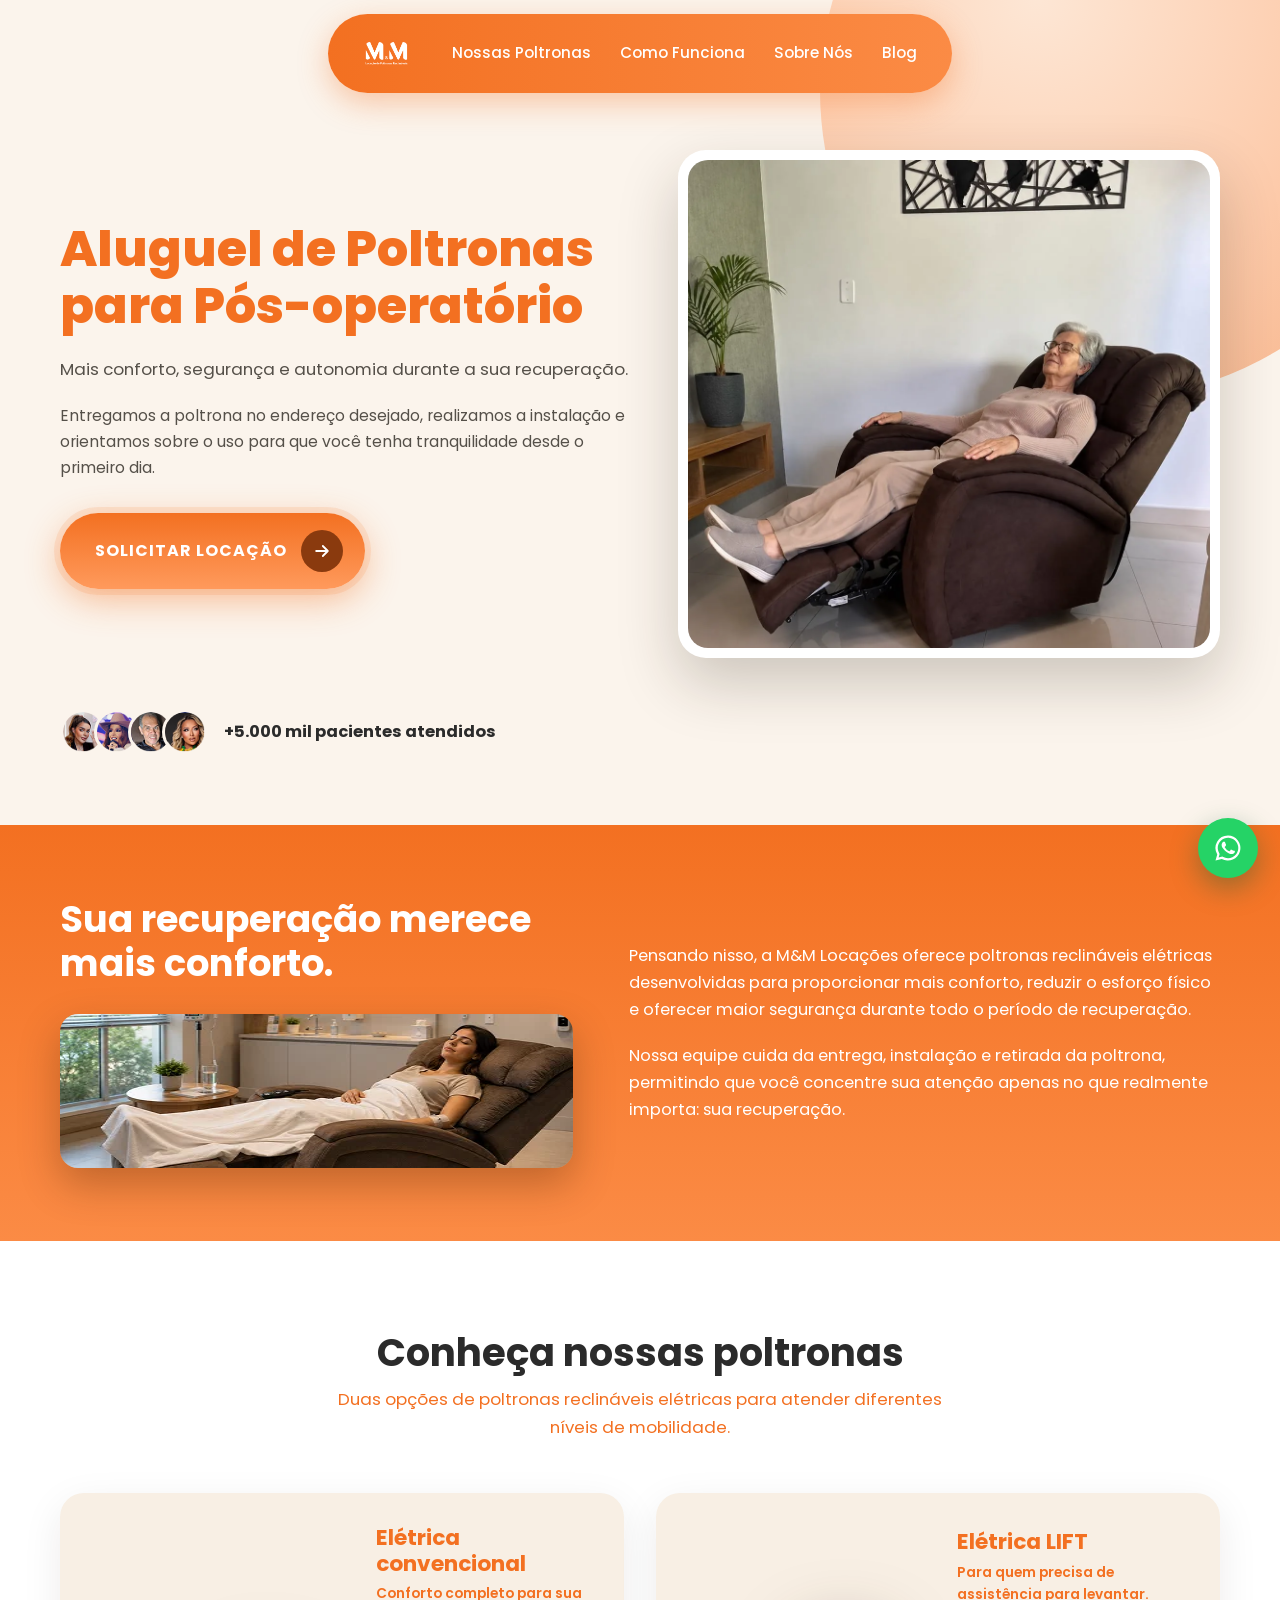
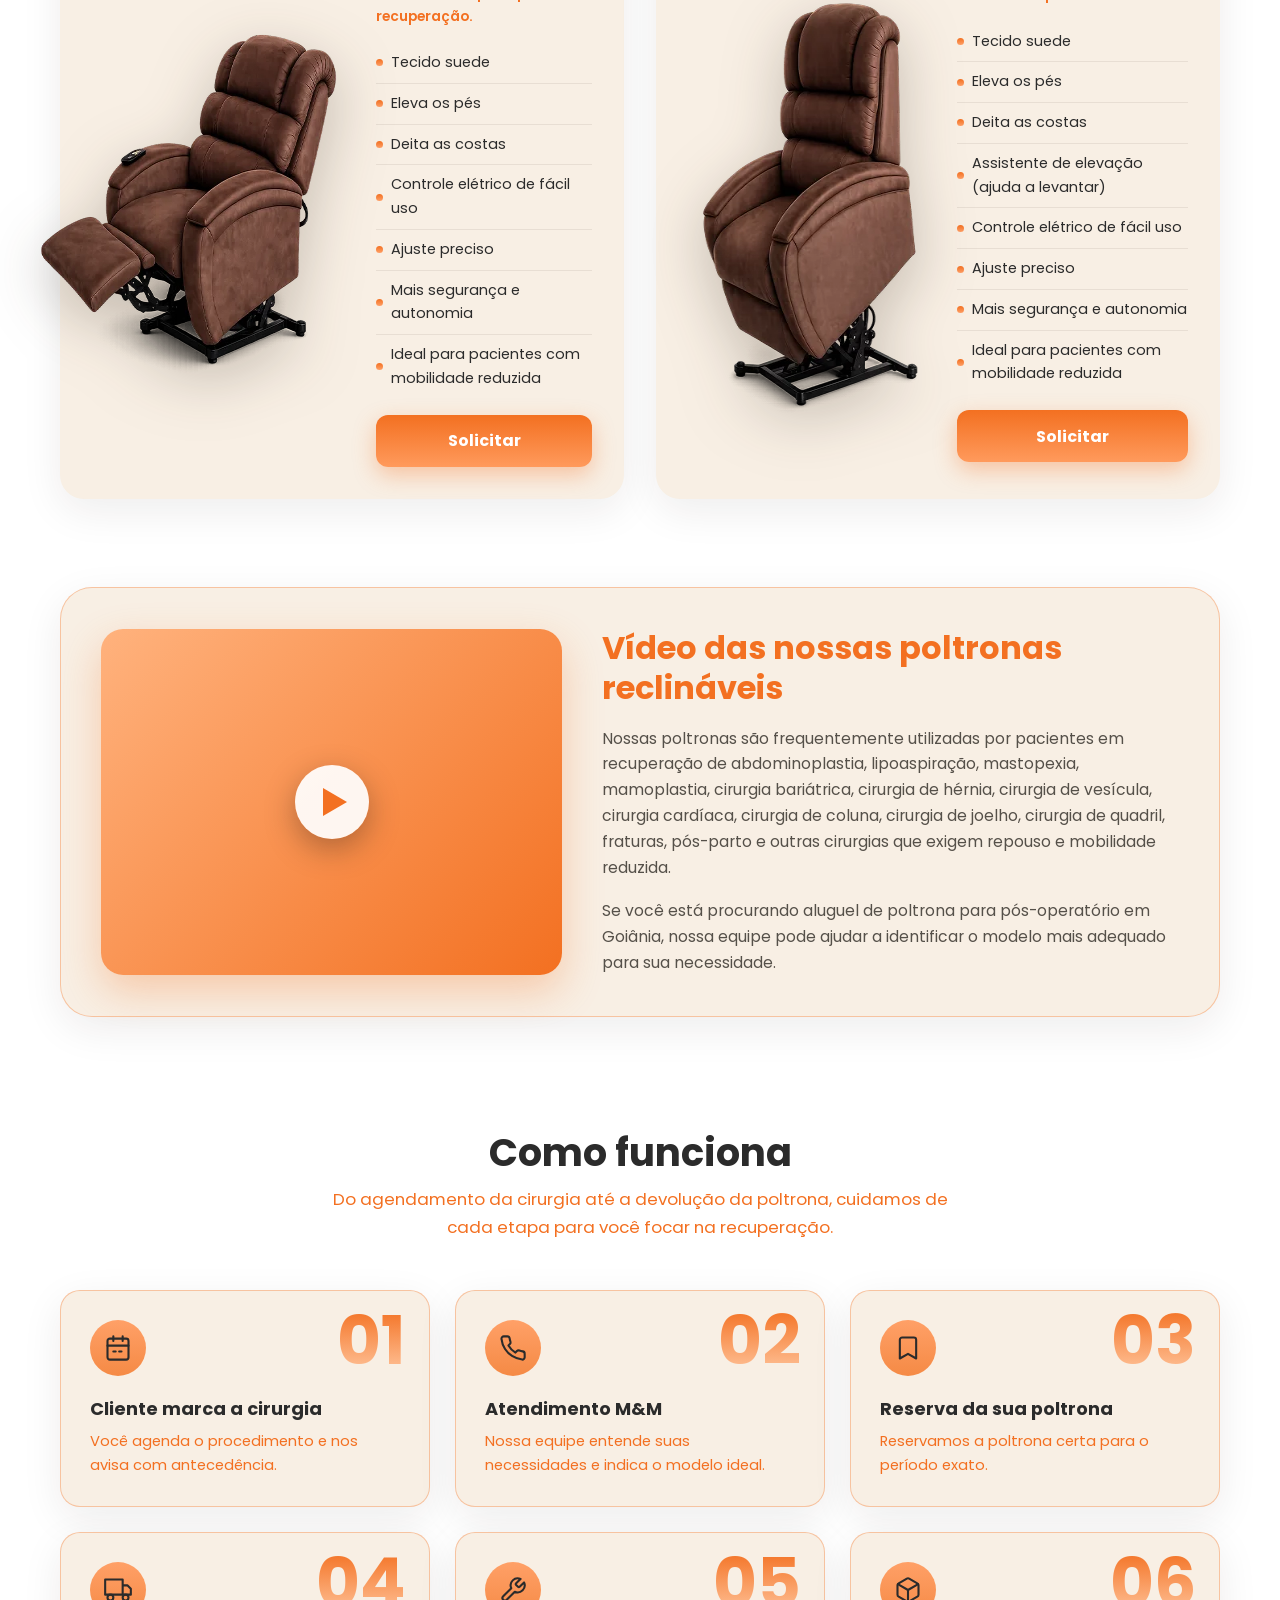
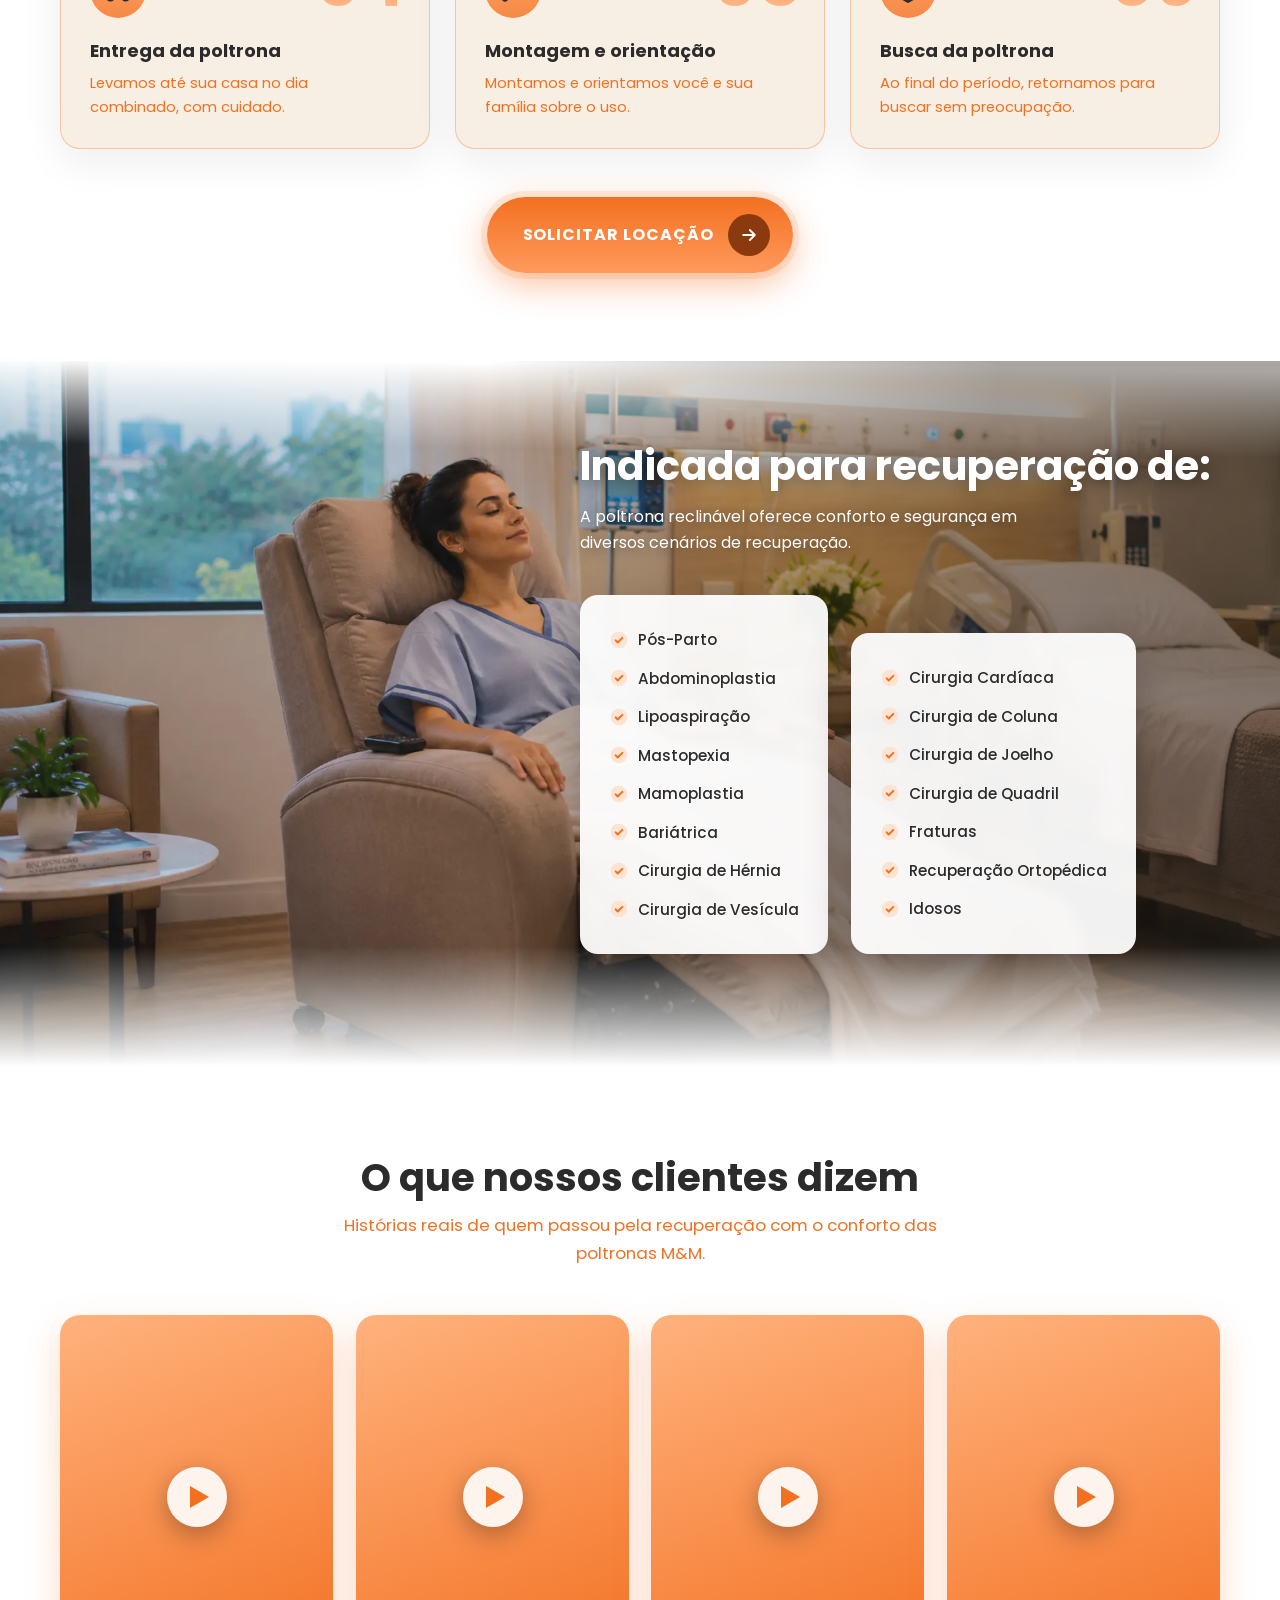
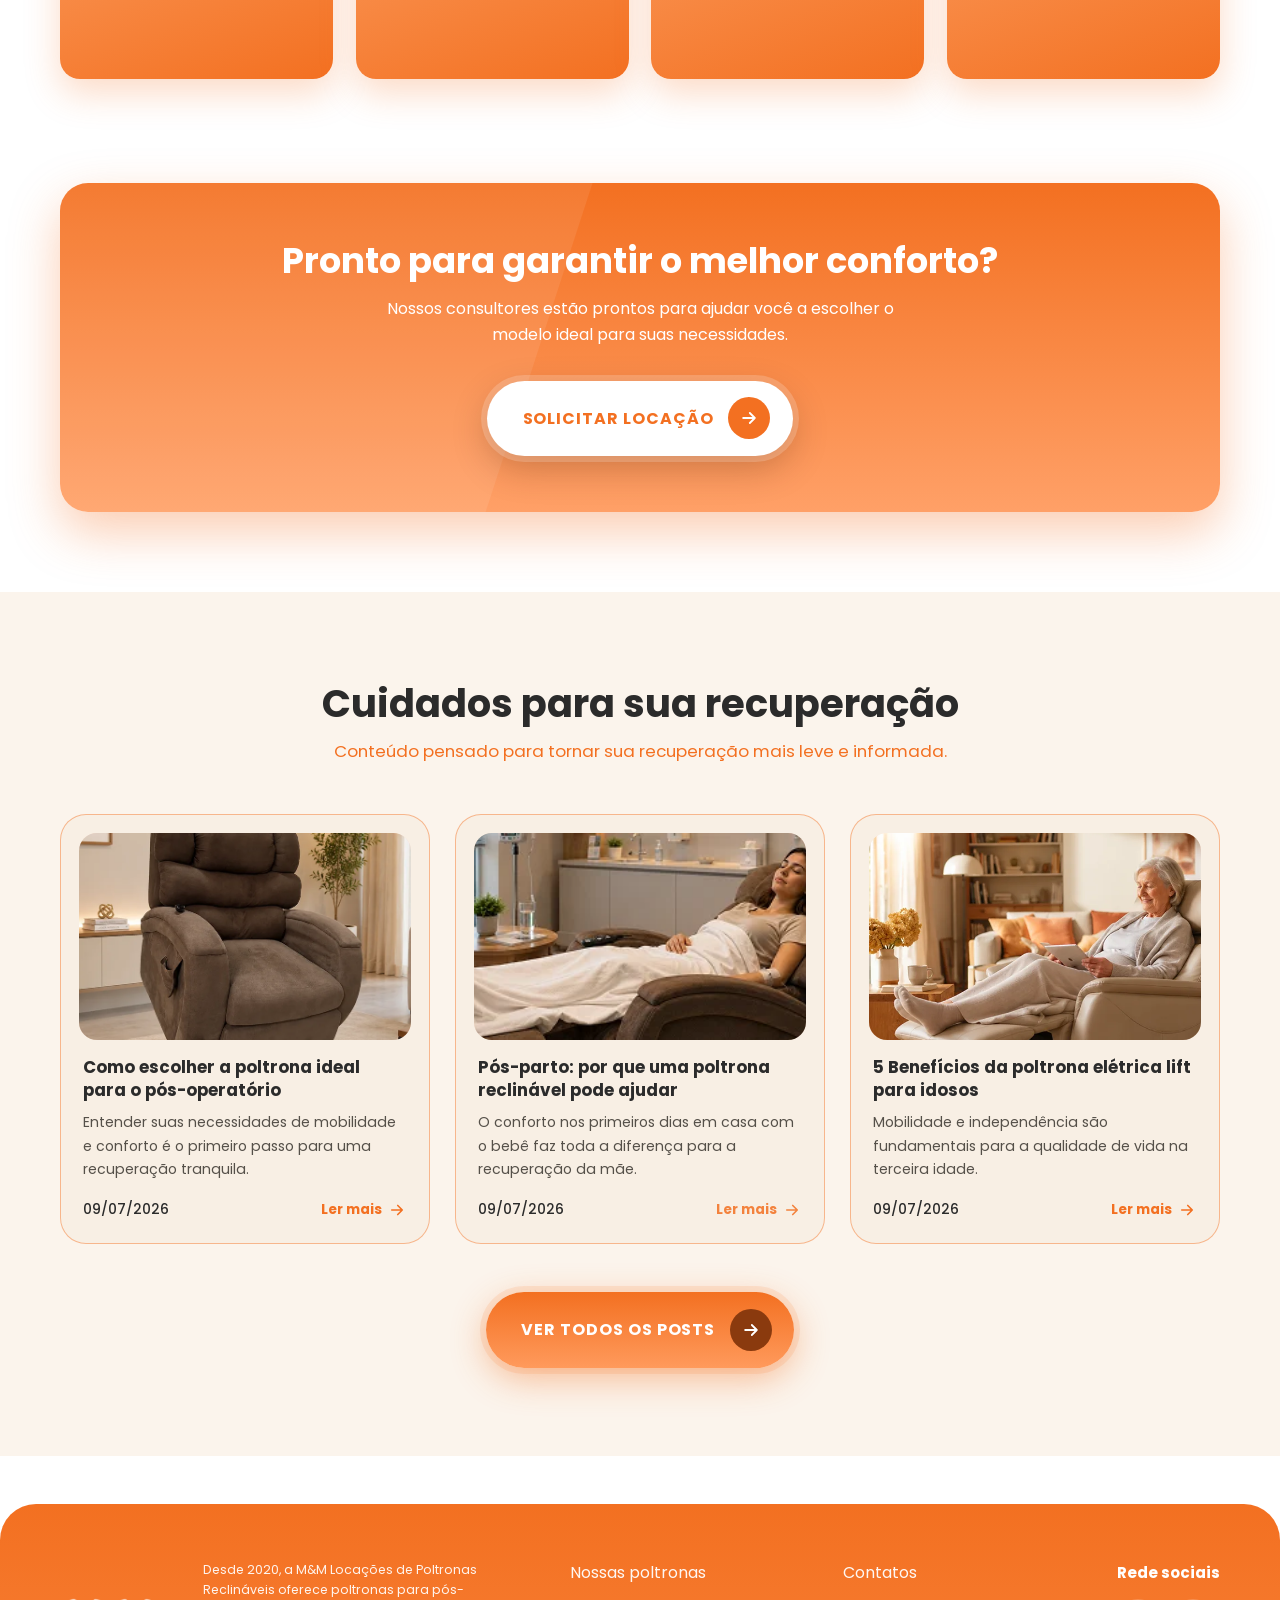
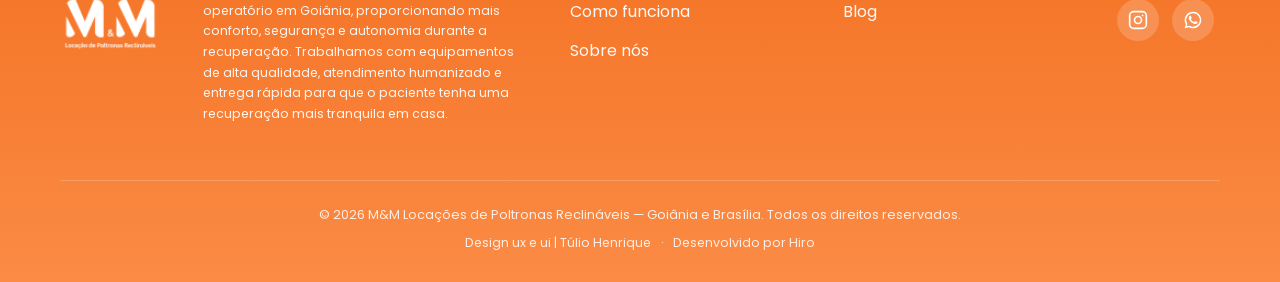
==== commit ee2160d3: "WhatsApp flutuante, foto nova do hero e otimização de performance/SEO/a11y - Botão WhatsApp flutuant" ====
--- a/site/index.html
+++ b/site/index.html
@@ -8,20 +8,34 @@
   <meta property="og:title" content="M&M Locações | Aluguel de Poltronas para Pós-operatório">
   <meta property="og:description" content="Mais conforto, segurança e autonomia durante a sua recuperação. Entregamos, instalamos e orientamos sobre o uso.">
   <meta property="og:type" content="website">
+  <meta property="og:url" content="https://mmlocacoespoltronas.com.br/">
+  <meta property="og:image" content="https://mmlocacoespoltronas.com.br/assets/img/og-image.jpg">
+  <meta property="og:locale" content="pt_BR">
+  <meta property="og:site_name" content="M&M Locações de Poltronas">
+  <meta name="twitter:card" content="summary_large_image">
+  <meta name="twitter:title" content="M&M Locações | Aluguel de Poltronas para Pós-operatório">
+  <meta name="twitter:description" content="Mais conforto, segurança e autonomia durante a sua recuperação. Entregamos, instalamos e orientamos sobre o uso.">
+  <meta name="twitter:image" content="https://mmlocacoespoltronas.com.br/assets/img/og-image.jpg">
+  <link rel="canonical" href="https://mmlocacoespoltronas.com.br/">
+  <meta name="robots" content="index, follow">
+  <meta name="theme-color" content="#F37021">
   <link rel="icon" href="assets/img/favicon.svg" type="image/svg+xml">
-  <link rel="preconnect" href="https://fonts.googleapis.com">
-  <link rel="preconnect" href="https://fonts.gstatic.com" crossorigin>
-  <link href="https://fonts.googleapis.com/css2?family=Poppins:wght@300;400;500;600;700;800&display=swap" rel="stylesheet">
-  <link rel="stylesheet" href="css/style.css?v=2">
+  <script type="application/ld+json">
+  {"@context":"https://schema.org","@type":"LocalBusiness","name":"M&M Locações de Poltronas Reclináveis","description":"Aluguel de poltronas reclináveis elétricas para pós-operatório em Goiânia e Brasília, com entrega, instalação e orientação de uso.","url":"https://mmlocacoespoltronas.com.br/","image":"https://mmlocacoespoltronas.com.br/assets/img/og-image.jpg","areaServed":[{"@type":"City","name":"Goiânia"},{"@type":"City","name":"Brasília"}],"sameAs":["https://www.instagram.com/mmlocacoespoltronas/"],"priceRange":"$$"}
+  </script>
+  <link rel="preload" as="font" type="font/woff2" crossorigin href="assets/fonts/poppins-400-latin.woff2">
+  <link rel="preload" as="font" type="font/woff2" crossorigin href="assets/fonts/poppins-700-latin.woff2">
+  <link rel="stylesheet" href="css/style.css?v=4">
 </head>
 <body>
+  <a href="#inicio" class="skip-link">Ir para o conteúdo</a>
 
   <!-- ===== NAVBAR ===== -->
   <header class="navbar" id="navbar">
     <div class="container">
       <nav class="navbar-pill">
         <a href="/" class="logo" aria-label="M&M Locações — Início">
-          <img src="assets/img/logo-mm-branco.png" alt="M&M Locação de Poltronas Reclináveis">
+          <img src="assets/img/logo-mm-branco.png" alt="M&M Locação de Poltronas Reclináveis" width="94" height="119" decoding="async">
         </a>
         <ul class="nav-links" id="navLinks">
           <li><a href="/#nossas-poltronas">Nossas Poltronas</a></li>
@@ -37,7 +51,7 @@
   </header>
 
   <!-- ===== HERO ===== -->
-  <section class="hero" id="inicio">
+  <section class="hero" id="inicio" tabindex="-1">
     <div class="container">
       <div class="hero-grid">
         <div>
@@ -52,15 +66,15 @@
           </button>
         </div>
         <div class="hero-foto reveal reveal-dir" style="--atraso:.2s">
-          <img src="assets/img/idosa-poltrona-reclinavel.png" alt="Senhora descansando com conforto em poltrona reclinável elétrica da M&M Locações">
+          <img src="assets/img/senhora-poltrona-reclinavel-marrom.webp" alt="Senhora descansando com conforto em poltrona reclinável elétrica da M&M Locações" width="1085" height="1014" decoding="async" fetchpriority="high">
         </div>
       </div>
       <div class="prova-social reveal" style="--atraso:.45s">
         <div class="avatares">
-          <img src="assets/img/paciente-avatar-1.png" alt="Paciente atendida pela M&M">
-          <img src="assets/img/paciente-avatar-2.png" alt="Paciente atendida pela M&M">
-          <img src="assets/img/paciente-avatar-3.png" alt="Paciente atendido pela M&M">
-          <img src="assets/img/paciente-avatar-4.png" alt="Paciente atendida pela M&M">
+          <img src="assets/img/paciente-avatar-1.png" alt="Paciente atendida pela M&M" width="46" height="46" decoding="async" loading="lazy">
+          <img src="assets/img/paciente-avatar-2.png" alt="Paciente atendida pela M&M" width="46" height="46" decoding="async" loading="lazy">
+          <img src="assets/img/paciente-avatar-3.png" alt="Paciente atendido pela M&M" width="46" height="46" decoding="async" loading="lazy">
+          <img src="assets/img/paciente-avatar-4.png" alt="Paciente atendida pela M&M" width="46" height="46" decoding="async" loading="lazy">
         </div>
         <strong>+5.000 mil pacientes atendidos</strong>
       </div>
@@ -74,7 +88,7 @@
         <div class="reveal reveal-esq">
           <h2>Sua recuperação merece mais conforto.</h2>
           <div class="foto">
-            <img src="assets/img/recuperacao-pos-operatorio.png" alt="Paciente descansando em poltrona reclinável durante recuperação pós-operatória">
+            <img src="assets/img/recuperacao-pos-operatorio.webp" alt="Paciente descansando em poltrona reclinável durante recuperação pós-operatória" width="402" height="154" decoding="async" loading="lazy">
           </div>
         </div>
         <div class="reveal reveal-dir" style="--atraso:.15s">
@@ -94,7 +108,7 @@
       <div class="grid-poltronas">
         <article class="card-poltrona reveal reveal-esq">
           <div class="foto foto-larga">
-            <img src="assets/img/poltrona-eletrica-convencional.png" alt="Poltrona reclinável elétrica convencional com pés elevados">
+            <img src="assets/img/poltrona-eletrica-convencional.webp" alt="Poltrona reclinável elétrica convencional com pés elevados" width="545" height="364" decoding="async" loading="lazy">
           </div>
           <div>
             <h3>Elétrica convencional</h3>
@@ -114,7 +128,7 @@
 
         <article class="card-poltrona reveal reveal-dir" style="--atraso:.15s">
           <div class="foto">
-            <img src="assets/img/poltrona-eletrica-lift.png" alt="Poltrona reclinável elétrica LIFT com assistente de elevação para levantar">
+            <img src="assets/img/poltrona-eletrica-lift.webp" alt="Poltrona reclinável elétrica LIFT com assistente de elevação para levantar" width="302" height="452" decoding="async" loading="lazy">
           </div>
           <div>
             <h3>Elétrica LIFT</h3>
@@ -313,7 +327,7 @@
 
       <div class="grid-blog">
         <article class="card-blog reveal" style="--atraso:0s">
-          <div class="thumb"><img src="assets/img/poltrona-reclinavel-sala.png" alt="Poltrona reclinável confortável em sala de estar"></div>
+          <div class="thumb"><img src="assets/img/poltrona-reclinavel-sala.webp" alt="Poltrona reclinável confortável em sala de estar" width="973" height="443" decoding="async" loading="lazy"></div>
           <h3>Como escolher a poltrona ideal para o pós-operatório</h3>
           <p class="resumo">Entender suas necessidades de mobilidade e conforto é o primeiro passo para uma recuperação tranquila.</p>
           <div class="rodape-card">
@@ -325,7 +339,7 @@
         </article>
 
         <article class="card-blog reveal" style="--atraso:.12s">
-          <div class="thumb"><img src="assets/img/recuperacao-pos-operatorio.png" alt="Mãe descansando em poltrona reclinável no pós-parto"></div>
+          <div class="thumb"><img src="assets/img/recuperacao-pos-operatorio.webp" alt="Mãe descansando em poltrona reclinável no pós-parto" width="402" height="154" decoding="async" loading="lazy"></div>
           <h3>Pós-parto: por que uma poltrona reclinável pode ajudar</h3>
           <p class="resumo">O conforto nos primeiros dias em casa com o bebê faz toda a diferença para a recuperação da mãe.</p>
           <div class="rodape-card">
@@ -337,7 +351,7 @@
         </article>
 
         <article class="card-blog reveal" style="--atraso:.24s">
-          <div class="thumb"><img src="assets/img/idosa-poltrona-reclinavel.png" alt="Idosa lendo confortavelmente em poltrona elétrica lift"></div>
+          <div class="thumb"><img src="assets/img/idosa-poltrona-reclinavel.webp" alt="Idosa lendo confortavelmente em poltrona elétrica lift" width="602" height="614" decoding="async" loading="lazy"></div>
           <h3>5 Benefícios da poltrona elétrica lift para idosos</h3>
           <p class="resumo">Mobilidade e independência são fundamentais para a qualidade de vida na terceira idade.</p>
           <div class="rodape-card">
@@ -365,7 +379,7 @@
     <div class="container">
       <div class="footer-grid">
         <div class="logo-footer">
-          <img src="assets/img/logo-mm-branco.png" alt="M&M Locação de Poltronas Reclináveis">
+          <img src="assets/img/logo-mm-branco.png" alt="M&M Locação de Poltronas Reclináveis" width="94" height="119" decoding="async">
         </div>
         <div class="sobre-texto">
           <p>Desde 2020, a M&M Locações de Poltronas Reclináveis oferece poltronas para pós-operatório em Goiânia, proporcionando mais conforto, segurança e autonomia durante a recuperação. Trabalhamos com equipamentos de alta qualidade, atendimento humanizado e entrega rápida para que o paciente tenha uma recuperação mais tranquila em casa.</p>
@@ -433,6 +447,6 @@
     <video id="lightboxVideo" controls playsinline></video>
   </div>
 
-  <script src="js/main.js?v=2"></script>
+  <script src="js/main.js?v=3"></script>
 </body>
 </html>
--- a/site/css/style.css
+++ b/site/css/style.css
@@ -1,3 +1,17 @@
+/* ===== Poppins self-hosted (latin + latin-ext) ===== */
+@font-face{font-family:'Poppins';font-style:normal;font-weight:300;font-display:swap;src:url('../assets/fonts/poppins-300-latin-ext.woff2') format('woff2');unicode-range:U+0100-02BA, U+02BD-02C5, U+02C7-02CC, U+02CE-02D7, U+02DD-02FF, U+0304, U+0308, U+0329, U+1D00-1DBF, U+1E00-1E9F, U+1EF2-1EFF, U+2020, U+20A0-20AB, U+20AD-20C0, U+2113, U+2C60-2C7F, U+A720-A7FF;}
+@font-face{font-family:'Poppins';font-style:normal;font-weight:300;font-display:swap;src:url('../assets/fonts/poppins-300-latin.woff2') format('woff2');unicode-range:U+0000-00FF, U+0131, U+0152-0153, U+02BB-02BC, U+02C6, U+02DA, U+02DC, U+0304, U+0308, U+0329, U+2000-206F, U+20AC, U+2122, U+2191, U+2193, U+2212, U+2215, U+FEFF, U+FFFD;}
+@font-face{font-family:'Poppins';font-style:normal;font-weight:400;font-display:swap;src:url('../assets/fonts/poppins-400-latin-ext.woff2') format('woff2');unicode-range:U+0100-02BA, U+02BD-02C5, U+02C7-02CC, U+02CE-02D7, U+02DD-02FF, U+0304, U+0308, U+0329, U+1D00-1DBF, U+1E00-1E9F, U+1EF2-1EFF, U+2020, U+20A0-20AB, U+20AD-20C0, U+2113, U+2C60-2C7F, U+A720-A7FF;}
+@font-face{font-family:'Poppins';font-style:normal;font-weight:400;font-display:swap;src:url('../assets/fonts/poppins-400-latin.woff2') format('woff2');unicode-range:U+0000-00FF, U+0131, U+0152-0153, U+02BB-02BC, U+02C6, U+02DA, U+02DC, U+0304, U+0308, U+0329, U+2000-206F, U+20AC, U+2122, U+2191, U+2193, U+2212, U+2215, U+FEFF, U+FFFD;}
+@font-face{font-family:'Poppins';font-style:normal;font-weight:500;font-display:swap;src:url('../assets/fonts/poppins-500-latin-ext.woff2') format('woff2');unicode-range:U+0100-02BA, U+02BD-02C5, U+02C7-02CC, U+02CE-02D7, U+02DD-02FF, U+0304, U+0308, U+0329, U+1D00-1DBF, U+1E00-1E9F, U+1EF2-1EFF, U+2020, U+20A0-20AB, U+20AD-20C0, U+2113, U+2C60-2C7F, U+A720-A7FF;}
+@font-face{font-family:'Poppins';font-style:normal;font-weight:500;font-display:swap;src:url('../assets/fonts/poppins-500-latin.woff2') format('woff2');unicode-range:U+0000-00FF, U+0131, U+0152-0153, U+02BB-02BC, U+02C6, U+02DA, U+02DC, U+0304, U+0308, U+0329, U+2000-206F, U+20AC, U+2122, U+2191, U+2193, U+2212, U+2215, U+FEFF, U+FFFD;}
+@font-face{font-family:'Poppins';font-style:normal;font-weight:600;font-display:swap;src:url('../assets/fonts/poppins-600-latin-ext.woff2') format('woff2');unicode-range:U+0100-02BA, U+02BD-02C5, U+02C7-02CC, U+02CE-02D7, U+02DD-02FF, U+0304, U+0308, U+0329, U+1D00-1DBF, U+1E00-1E9F, U+1EF2-1EFF, U+2020, U+20A0-20AB, U+20AD-20C0, U+2113, U+2C60-2C7F, U+A720-A7FF;}
+@font-face{font-family:'Poppins';font-style:normal;font-weight:600;font-display:swap;src:url('../assets/fonts/poppins-600-latin.woff2') format('woff2');unicode-range:U+0000-00FF, U+0131, U+0152-0153, U+02BB-02BC, U+02C6, U+02DA, U+02DC, U+0304, U+0308, U+0329, U+2000-206F, U+20AC, U+2122, U+2191, U+2193, U+2212, U+2215, U+FEFF, U+FFFD;}
+@font-face{font-family:'Poppins';font-style:normal;font-weight:700;font-display:swap;src:url('../assets/fonts/poppins-700-latin-ext.woff2') format('woff2');unicode-range:U+0100-02BA, U+02BD-02C5, U+02C7-02CC, U+02CE-02D7, U+02DD-02FF, U+0304, U+0308, U+0329, U+1D00-1DBF, U+1E00-1E9F, U+1EF2-1EFF, U+2020, U+20A0-20AB, U+20AD-20C0, U+2113, U+2C60-2C7F, U+A720-A7FF;}
+@font-face{font-family:'Poppins';font-style:normal;font-weight:700;font-display:swap;src:url('../assets/fonts/poppins-700-latin.woff2') format('woff2');unicode-range:U+0000-00FF, U+0131, U+0152-0153, U+02BB-02BC, U+02C6, U+02DA, U+02DC, U+0304, U+0308, U+0329, U+2000-206F, U+20AC, U+2122, U+2191, U+2193, U+2212, U+2215, U+FEFF, U+FFFD;}
+@font-face{font-family:'Poppins';font-style:normal;font-weight:800;font-display:swap;src:url('../assets/fonts/poppins-800-latin-ext.woff2') format('woff2');unicode-range:U+0100-02BA, U+02BD-02C5, U+02C7-02CC, U+02CE-02D7, U+02DD-02FF, U+0304, U+0308, U+0329, U+1D00-1DBF, U+1E00-1E9F, U+1EF2-1EFF, U+2020, U+20A0-20AB, U+20AD-20C0, U+2113, U+2C60-2C7F, U+A720-A7FF;}
+@font-face{font-family:'Poppins';font-style:normal;font-weight:800;font-display:swap;src:url('../assets/fonts/poppins-800-latin.woff2') format('woff2');unicode-range:U+0000-00FF, U+0131, U+0152-0153, U+02BB-02BC, U+02C6, U+02DA, U+02DC, U+0304, U+0308, U+0329, U+2000-206F, U+20AC, U+2122, U+2191, U+2193, U+2212, U+2215, U+FEFF, U+FFFD;}
+
 /* ============================================================
    M&M Locações de Poltronas Reclináveis — style.css
    Cores: #F37021 | degradê #FFA067 → #F37021 | Fonte: Poppins
@@ -555,7 +569,7 @@
 .indicada {
   position: relative;
   padding: 5rem 0 7rem;
-  background: url('../assets/img/hero-paciente-poltrona-reclinavel.png') center / cover no-repeat;
+  background: url('../assets/img/hero-paciente-poltrona-reclinavel.webp') center / cover no-repeat;
 }
 
 .indicada::before {
@@ -1394,3 +1408,45 @@
   .indicada { padding: 4.5rem 0; }
   .faixa-cta .painel { padding: 2.6rem 1.4rem; }
 }
+
+/* ---------- Botão WhatsApp flutuante ---------- */
+
+.zap-flutuante {
+  position: fixed;
+  right: 22px;
+  bottom: 22px;
+  width: 60px;
+  height: 60px;
+  border-radius: 50%;
+  border: none;
+  background: #25D366;
+  display: flex;
+  align-items: center;
+  justify-content: center;
+  cursor: pointer;
+  z-index: 150;
+  box-shadow: 0 10px 28px rgba(18, 92, 52, 0.4);
+  animation: pulso-zap 2.4s infinite;
+  transition: transform 0.3s var(--transicao), box-shadow 0.3s;
+}
+
+.zap-flutuante:hover {
+  transform: scale(1.1);
+  box-shadow: 0 14px 34px rgba(18, 92, 52, 0.5);
+}
+
+@keyframes pulso-zap {
+  0% { box-shadow: 0 10px 28px rgba(18, 92, 52, 0.4), 0 0 0 0 rgba(37, 211, 102, 0.45); }
+  70% { box-shadow: 0 10px 28px rgba(18, 92, 52, 0.4), 0 0 0 16px rgba(37, 211, 102, 0); }
+  100% { box-shadow: 0 10px 28px rgba(18, 92, 52, 0.4), 0 0 0 0 rgba(37, 211, 102, 0); }
+}
+
+@media (max-width: 560px) {
+  .zap-flutuante { right: 16px; bottom: 16px; width: 54px; height: 54px; }
+}
+
+
+/* ---------- Acessibilidade: skip link + focus-visible ---------- */
+.skip-link{position:absolute;top:-100%;left:16px;z-index:10000;padding:12px 22px;background:var(--laranja);color:#fff;text-decoration:none;border-radius:8px;font-weight:600;}
+.skip-link:focus{top:16px;}
+:focus-visible{outline:3px solid var(--laranja);outline-offset:2px;}
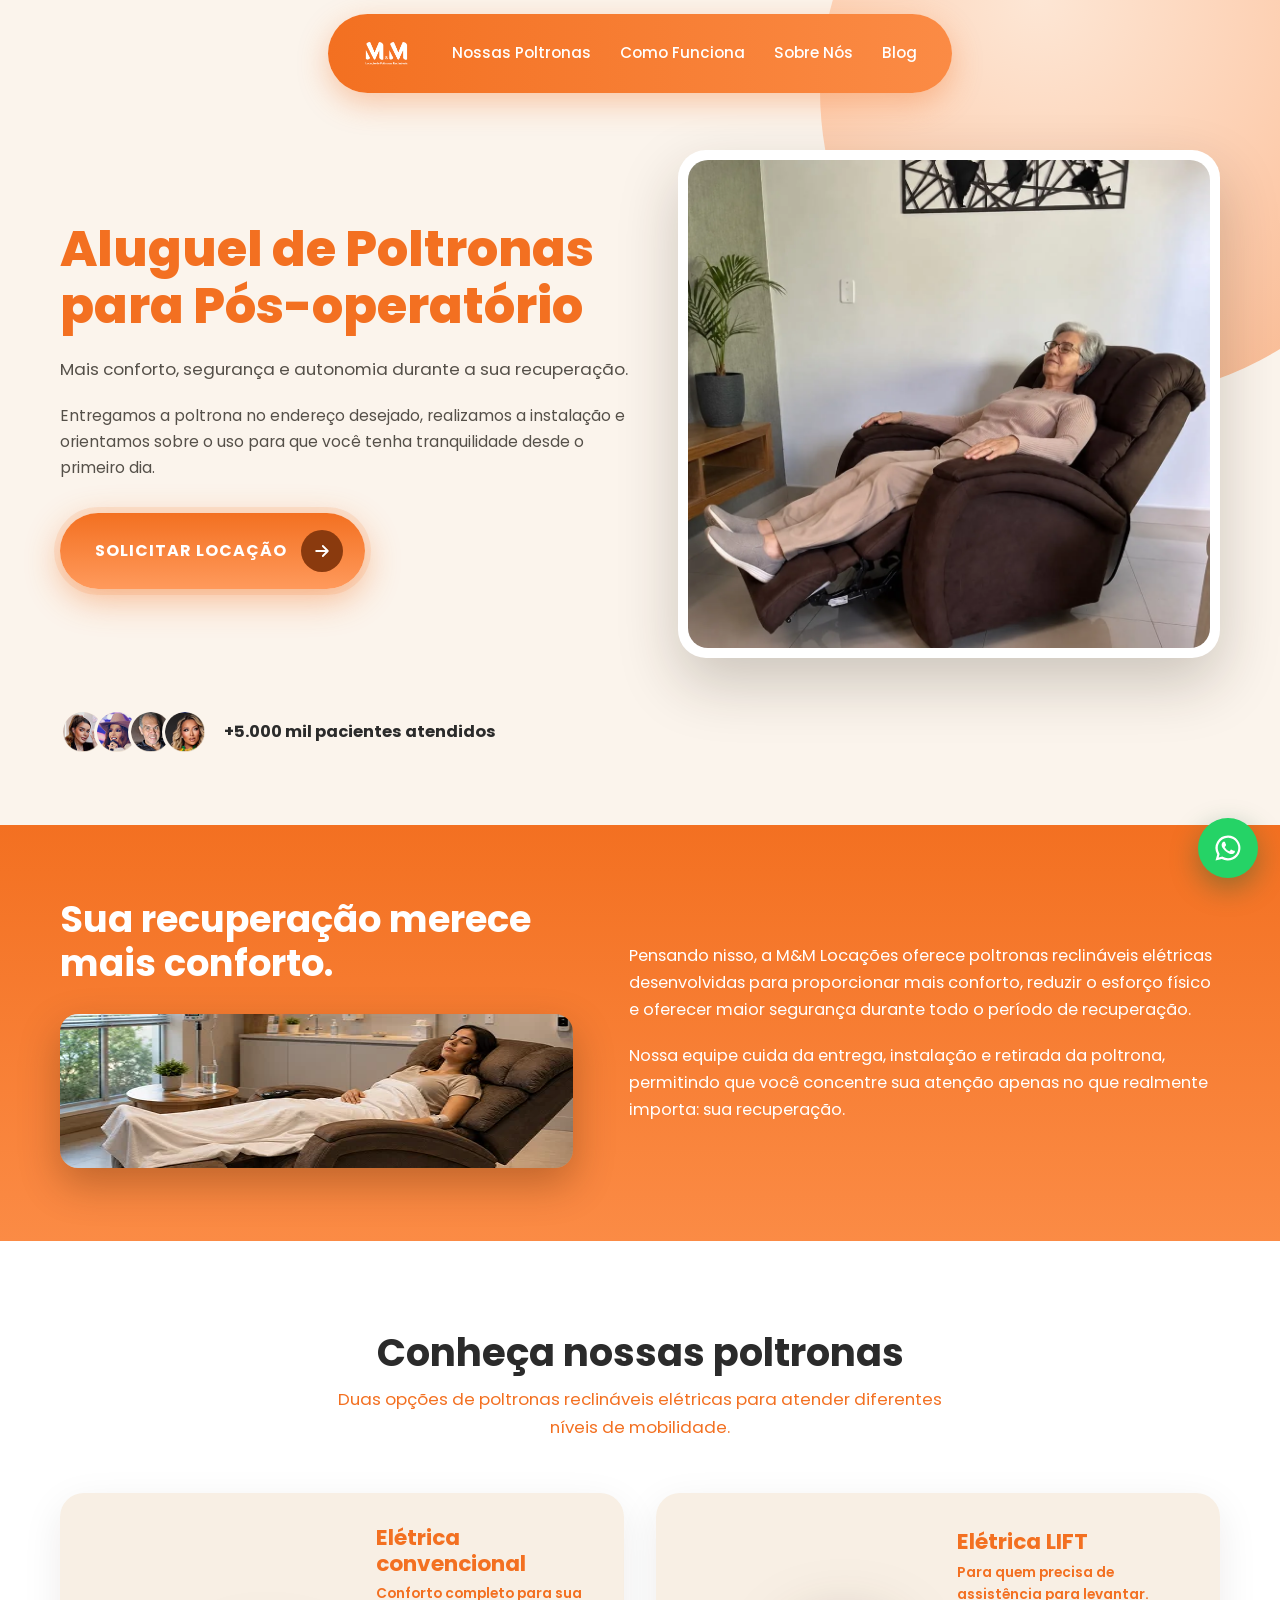
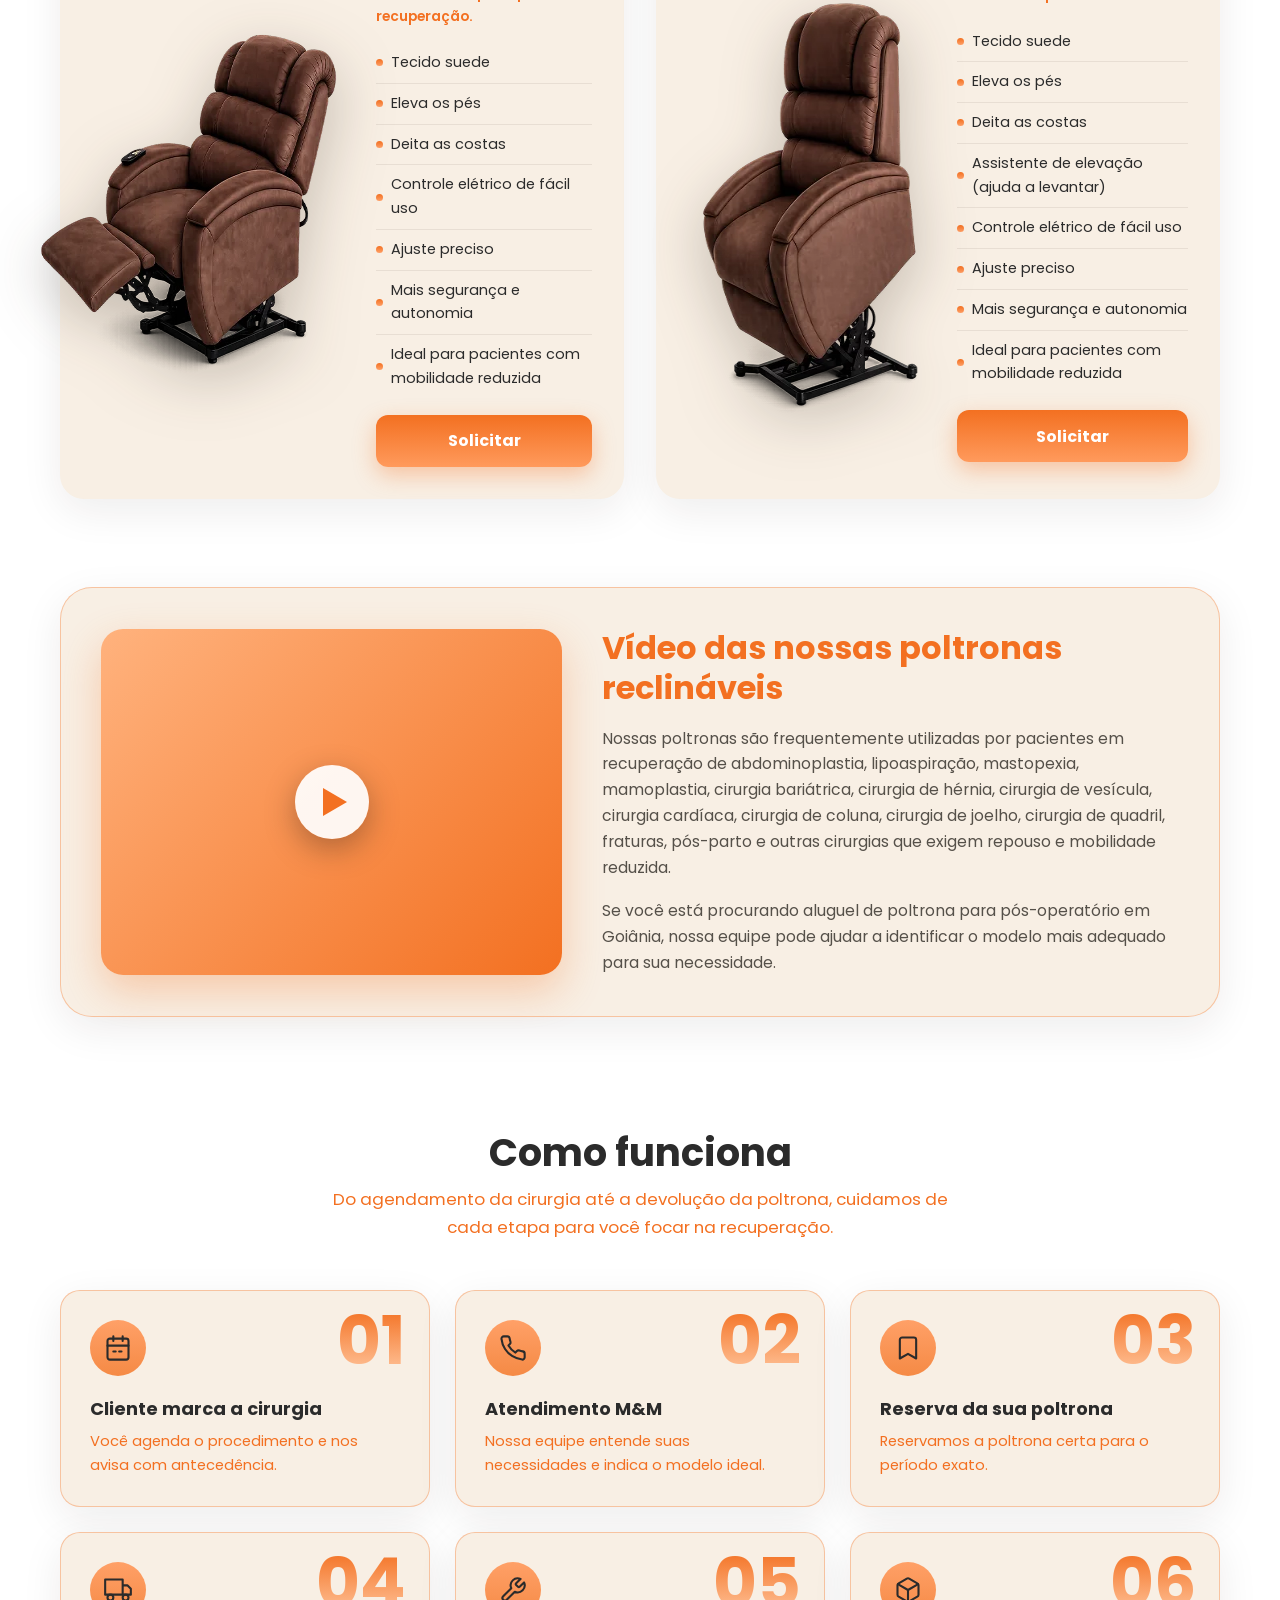
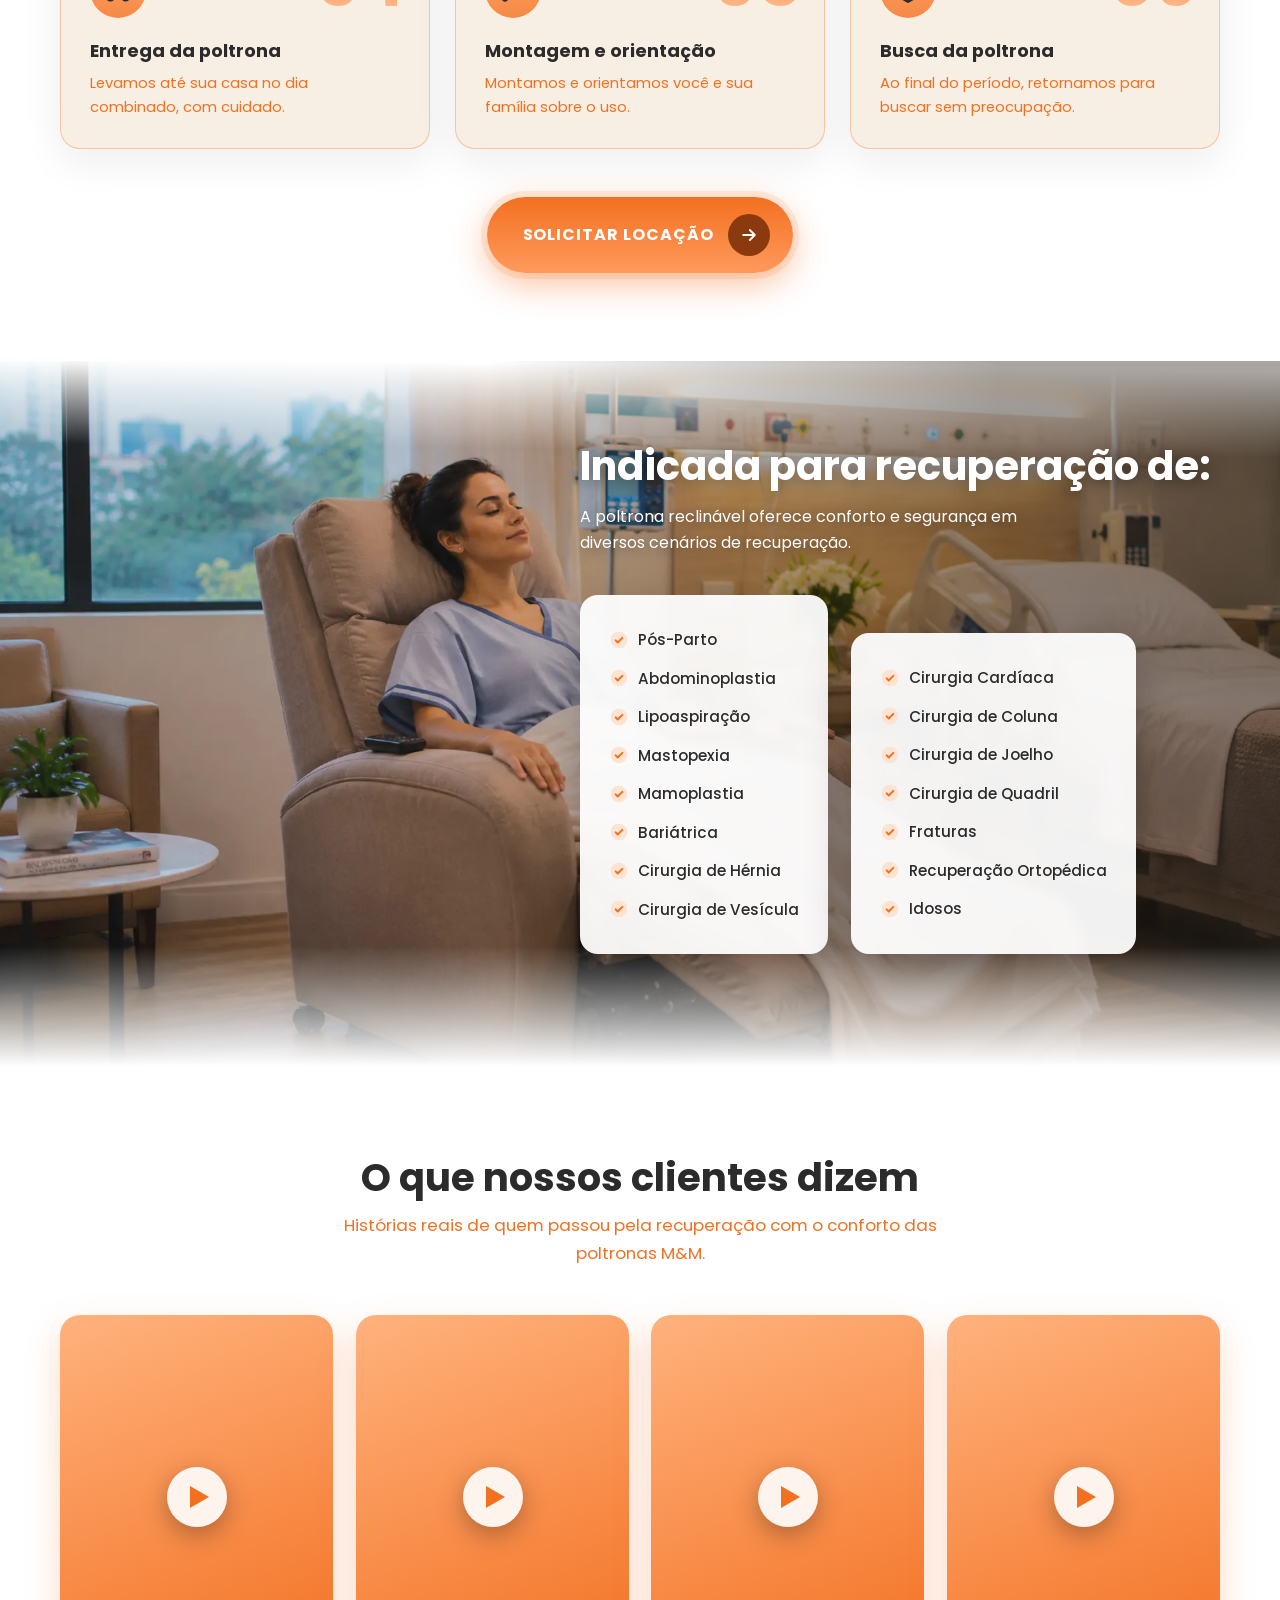
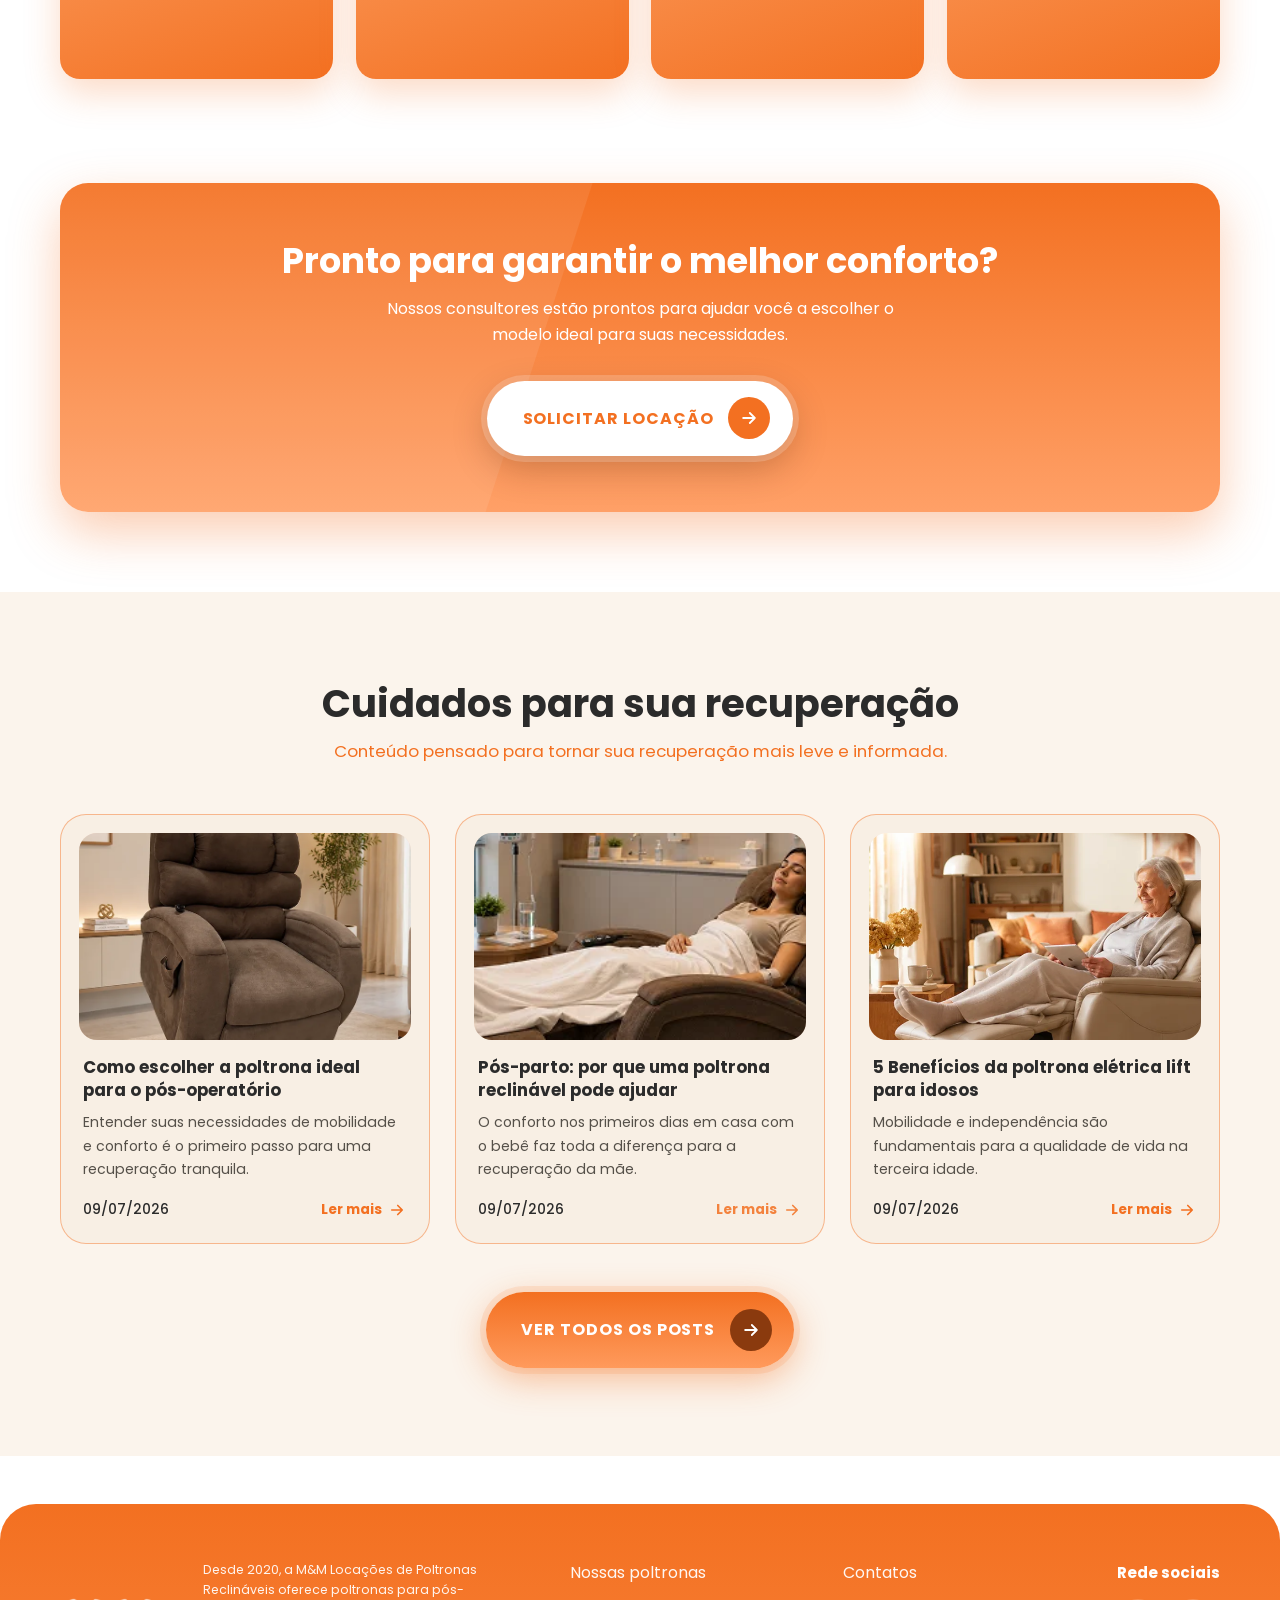
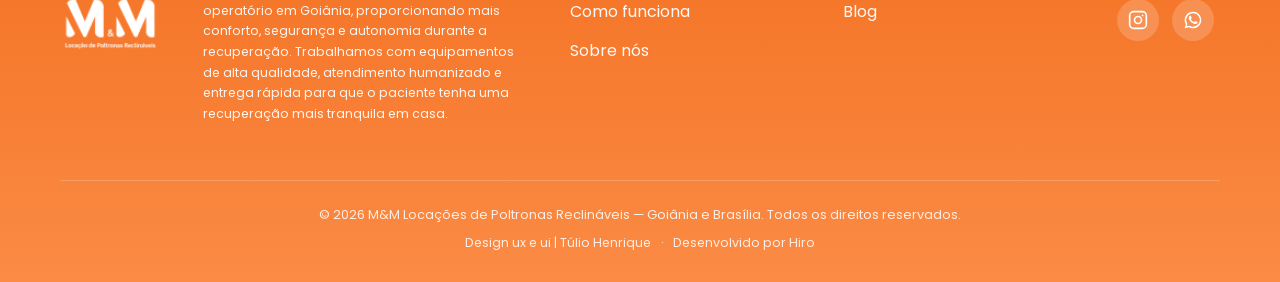
==== commit 9388a01a: "fix(css): recorta texto alt dos avatares para não sobrepor o layout no mobile Com loading=lazy, enqu" ====
--- a/site/index.html
+++ b/site/index.html
@@ -25,7 +25,7 @@
   </script>
   <link rel="preload" as="font" type="font/woff2" crossorigin href="assets/fonts/poppins-400-latin.woff2">
   <link rel="preload" as="font" type="font/woff2" crossorigin href="assets/fonts/poppins-700-latin.woff2">
-  <link rel="stylesheet" href="css/style.css?v=4">
+  <link rel="stylesheet" href="css/style.css?v=5">
 </head>
 <body>
   <a href="#inicio" class="skip-link">Ir para o conteúdo</a>
--- a/site/css/style.css
+++ b/site/css/style.css
@@ -314,6 +314,12 @@
   border: 3px solid var(--creme);
   margin-left: -12px;
   transition: transform 0.3s var(--transicao);
+  /* enquanto a foto (lazy) não carrega, o texto alt fica invisível e
+     recortado dentro do círculo, sem sobrepor o resto da página */
+  overflow: hidden;
+  color: transparent;
+  font-size: 0;
+  background: #EFE3D5;
 }
 
 .avatares img:first-child { margin-left: 0; }
